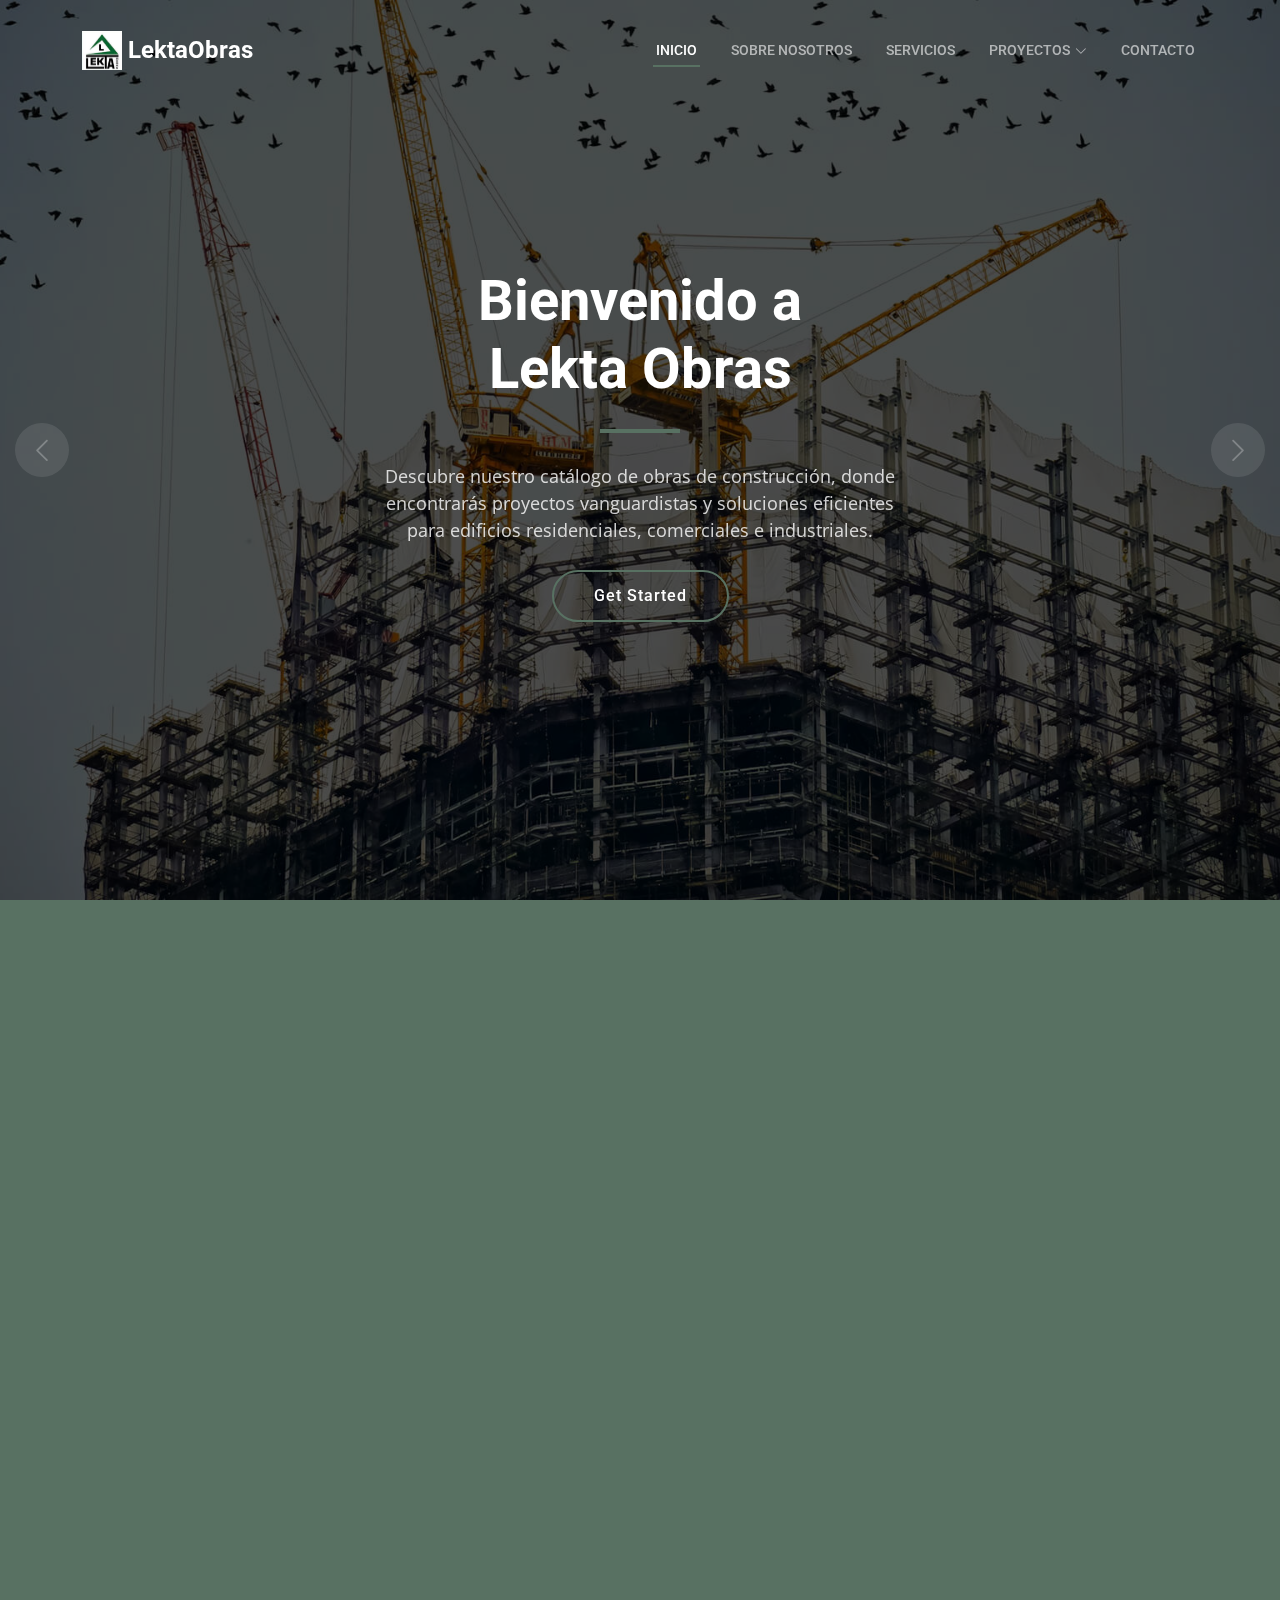
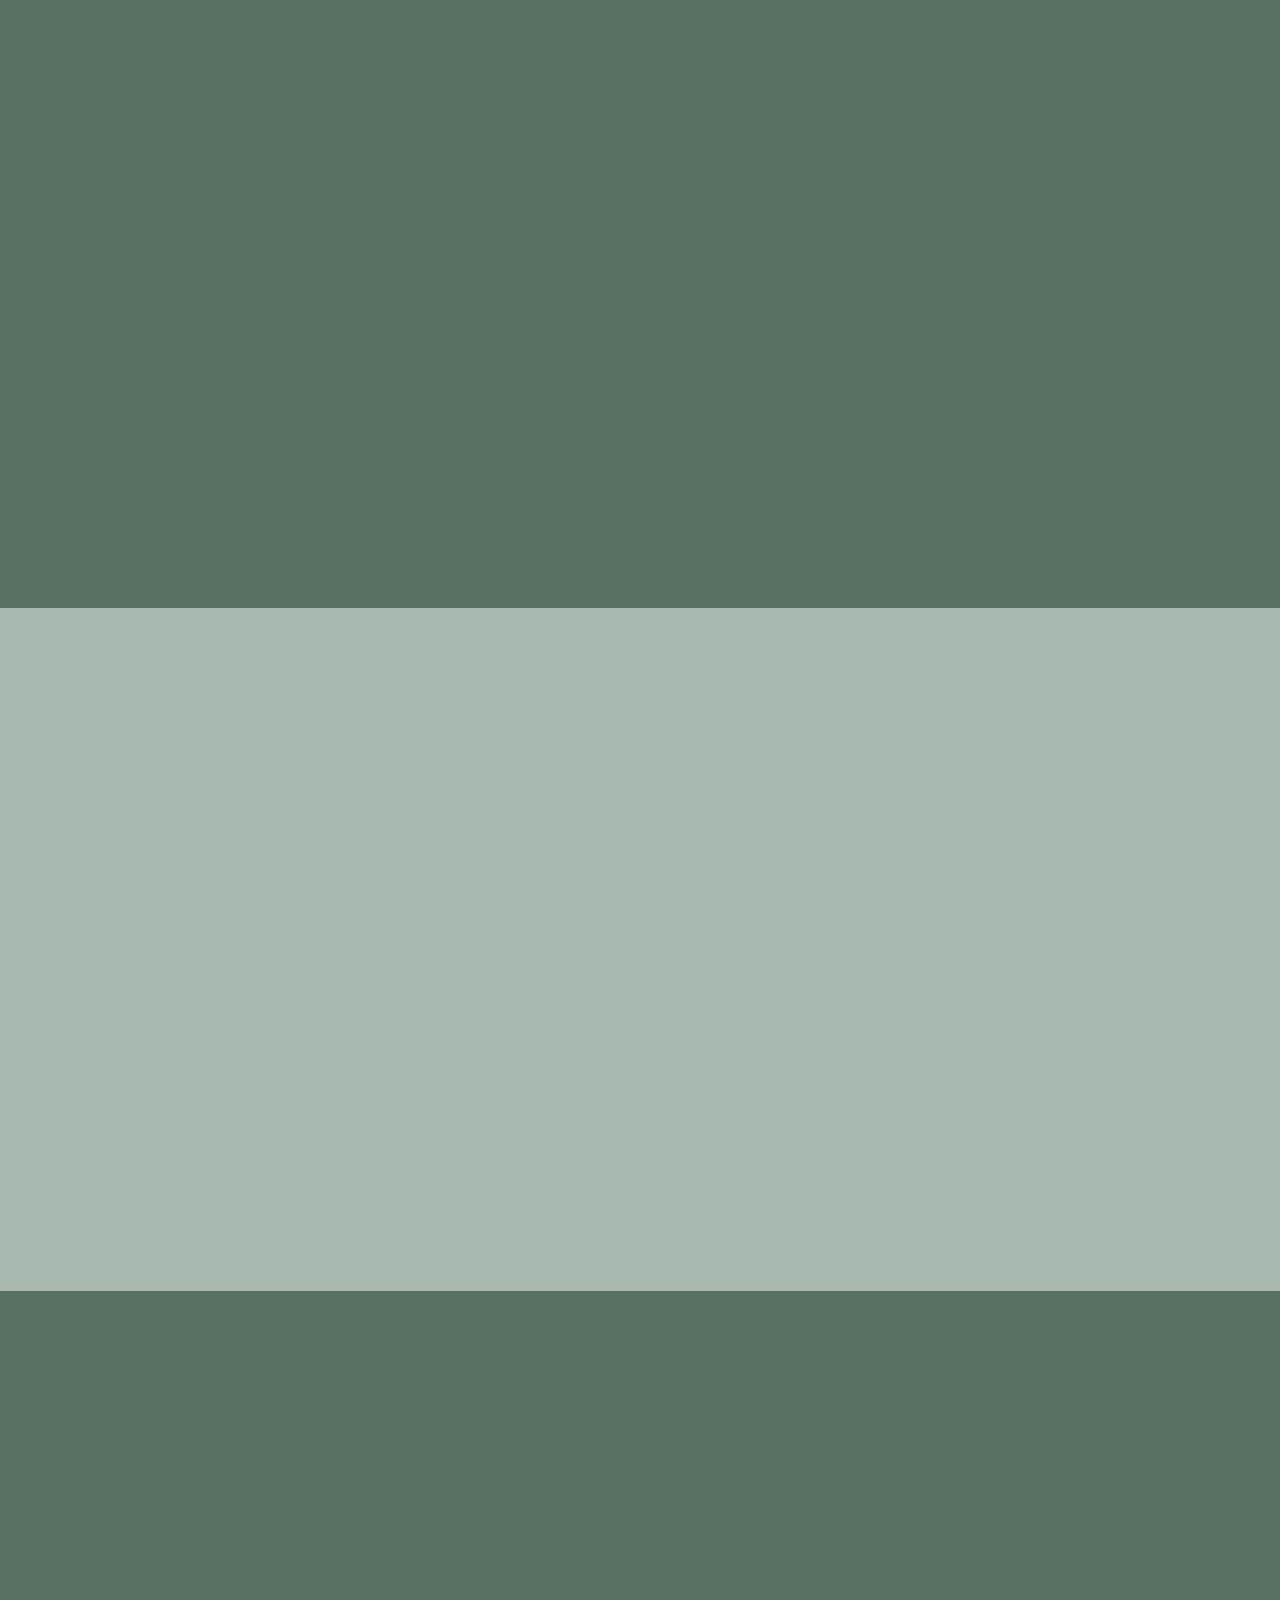
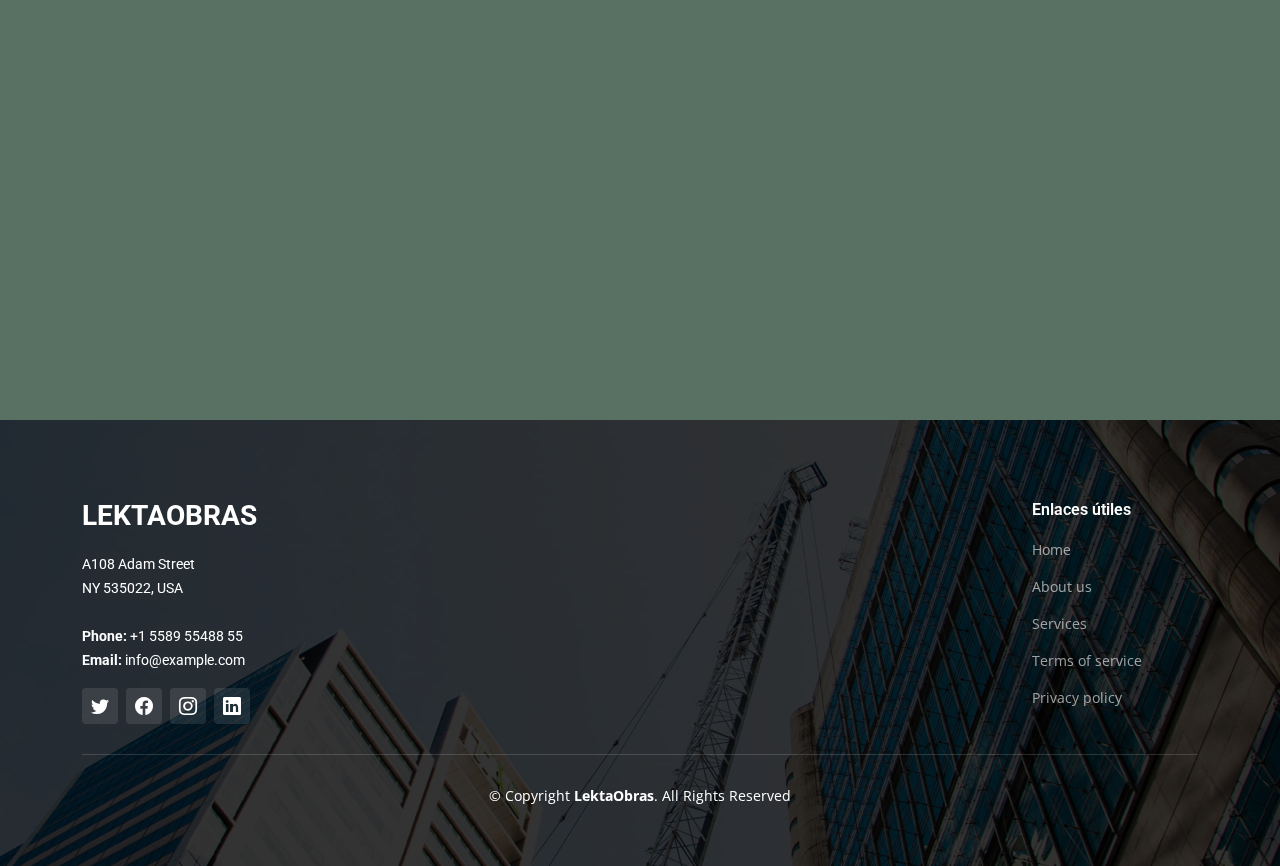
==== index.html @ 825c43cc "se modifico el footer" ====
<!DOCTYPE html>
<html lang="en">

<head>
  <meta charset="utf-8">
  <meta content="width=device-width, initial-scale=1.0" name="viewport">

  <title>LektaObras</title>
  <meta content="" name="description">
  <meta content="" name="keywords">

  <!-- Favicons -->
  <link href="assets/img/favicon.png" rel="icon">
  <link href="assets/img/apple-touch-icon.png" rel="apple-touch-icon">

  <!-- Google Fonts -->
  <link rel="preconnect" href="https://fonts.googleapis.com">
  <link rel="preconnect" href="https://fonts.gstatic.com" crossorigin>
  <link href="https://fonts.googleapis.com/css2?family=Open+Sans:ital,wght@0,300;0,400;0,500;0,600;0,700;1,300;1,400;1,600;1,700&family=Roboto:ital,wght@0,300;0,400;0,500;0,600;0,700;1,300;1,400;1,500;1,600;1,700&family=Work+Sans:ital,wght@0,300;0,400;0,500;0,600;0,700;1,300;1,400;1,500;1,600;1,700&display=swap" rel="stylesheet">

  <!-- Vendor CSS Files -->
  <link href="assets/vendor/bootstrap/css/bootstrap.min.css" rel="stylesheet">
  <link href="assets/vendor/bootstrap-icons/bootstrap-icons.css" rel="stylesheet">
  <link href="assets/vendor/fontawesome-free/css/all.min.css" rel="stylesheet">
  <link href="assets/vendor/aos/aos.css" rel="stylesheet">
  <link href="assets/vendor/glightbox/css/glightbox.min.css" rel="stylesheet">
  <link href="assets/vendor/swiper/swiper-bundle.min.css" rel="stylesheet">

  <!-- Template Main CSS File -->
  <link href="assets/css/main.css" rel="stylesheet">

</head>

<body>

  <!-- ======= Header ======= -->
  <header id="header" class="header d-flex align-items-center">
    <div class="container-fluid container-xl d-flex align-items-center justify-content-between">

      <a href="index.html" class="logo d-flex align-items-center">
        <!-- Uncomment the line below if you also wish to use an image logo -->
        <img src="assets/img/favicon.png" alt="logo"> 
        <h1>LektaObras</h1>
      </a>

      <i class="mobile-nav-toggle mobile-nav-show bi bi-list"></i>
      <i class="mobile-nav-toggle mobile-nav-hide d-none bi bi-x"></i>
      <nav id="navbar" class="navbar">
        <ul>
          <li><a href="index.html" class="active">Inicio</a></li>
          <li><a href="about.html">Sobre Nosotros</a></li>
          <li><a href="services.html">Servicios</a></li>
          
          <li class="dropdown"><a href="projects.html"><span>Proyectos</span> <i class="bi bi-chevron-down dropdown-indicator"></i></a>
            <ul>
              <li><a href="#">Dropdown 1</a></li>              
              <li><a href="#">Dropdown 2</a></li>
              <li><a href="#">Dropdown 3</a></li>
              <li><a href="#">Dropdown 4</a></li>
              <li><a href="#">Dropdown 5</a></li>
              <li><a href="#">Dropdown 6</a></li>
            </ul>
          </li>
          <li><a href="contact.html">Contacto</a></li>
        </ul>
      </nav><!-- .navbar -->

    </div>
  </header><!-- End Header -->

  <!-- ======= Hero Section ======= -->
  <section id="hero" class="hero">

    <div class="info d-flex align-items-center">
      <div class="container">
        <div class="row justify-content-center">
          <div class="col-lg-6 text-center">
            <h2 data-aos="fade-down">Bienvenido a <br><span>Lekta Obras</span></h2>
            <p data-aos="fade-up">Descubre nuestro catálogo de obras de construcción, donde encontrarás proyectos vanguardistas y soluciones eficientes para edificios residenciales, comerciales e industriales.</p>
            <a data-aos="fade-up" data-aos-delay="200" href="#constructions" class="btn-get-started">Get Started</a>
          </div>
        </div>
      </div>
    </div>

    <div id="hero-carousel" class="carousel slide" data-bs-ride="carousel" data-bs-interval="5000">

      <div class="carousel-item active" style="background-image: url(assets/img/hero-carousel/hero-carousel-1.jpg)"></div>
      <div class="carousel-item" style="background-image: url(assets/img/hero-carousel/hero-carousel-2.jpg)"></div>
      <div class="carousel-item" style="background-image: url(assets/img/hero-carousel/hero-carousel-3.jpg)"></div>
      <div class="carousel-item" style="background-image: url(assets/img/hero-carousel/hero-carousel-4.jpg)"></div>
      <div class="carousel-item" style="background-image: url(assets/img/hero-carousel/hero-carousel-5.jpg)"></div>

      <a class="carousel-control-prev" href="#hero-carousel" role="button" data-bs-slide="prev">
        <span class="carousel-control-prev-icon bi bi-chevron-left" aria-hidden="true"></span>
      </a>

      <a class="carousel-control-next" href="#hero-carousel" role="button" data-bs-slide="next">
        <span class="carousel-control-next-icon bi bi-chevron-right" aria-hidden="true"></span>
      </a>

    </div>

  </section><!-- End Hero Section -->

  <main id="main">

    <!-- ======= Constructions Section ======= -->
    <section id="constructions" class="constructions">
      <div class="container" data-aos="fade-up">

        <div class="section-header">
          <h2 class="align-content-center d-flex justify-content-center">Catálogo de Obras</h2>
          <p>Explora nuestra selección de obras de construcción innovadoras y de alta calidad.</p>
        </div>

        <div class="row gy-4">

          <div class="col-lg-6" data-aos="fade-up" data-aos-delay="100">
            <div class="card-item">
              <div class="row">
                <div class="col-xl-5">
                  <div class="card-bg" style="background-image: url(assets/img/constructions-1.png);"></div>
                </div>
                <div class="col-xl-7 d-flex align-items-center">
                  <div class="card-body">
                    <h4 class="card-title">Whirlpool</h4>
                    <p>Tareas ejecutadas:
                      Movimiento de Suelo, desmalezamiento, subrasante a la cal, plateas de H°A°, excavacion y llenado de pilotes, cabezales y vigas riostras, docks de carga, tabiques de H°A°, muro perimetral, balanza de camiones, sala electricas, oficinas de steel frame.</p>
                  </div>
                </div>
              </div>
            </div>
          </div><!-- End Card Item -->

          <div class="col-lg-6" data-aos="fade-up" data-aos-delay="200">
            <div class="card-item">
              <div class="row">
                <div class="col-xl-5">
                  <div class="card-bg" style="background-image: url(assets/img/constructions-2.png);"></div>
                </div>
                <div class="col-xl-7 d-flex align-items-center">
                  <div class="card-body">
                    <h4 class="card-title">General Motors</h4>
                    <p>Tareas ejecutadas:
                      Excavacion y llenado de pilotes, cabezales y vigas riostras, docks de carga, tabiques de H°A°, pavimentos y veredas; reservorio de H° A°, camaras pluviales y mamposterias.</p>
                  </div>
                </div>
              </div>
            </div>
          </div><!-- End Card Item -->

          <div class="col-lg-6" data-aos="fade-up" data-aos-delay="300">
            <div class="card-item">
              <div class="row">
                <div class="col-xl-5">
                  <div class="card-bg" style="background-image: url(assets/img/constructions-3.png);"></div>
                </div>
                <div class="col-xl-7 d-flex align-items-center">
                  <div class="card-body">
                    <h4 class="card-title">Liliana Elect</h4>
                    <p>Dicta porro nobis. Velit cum in. Nesciunt dignissimos enim molestiae facilis numquam quae quaerat ipsam omnis. Neque debitis ipsum at architecto officia laboriosam odit. Ut sunt temporibus nulla culpa.</p>
                  </div>
                </div>
              </div>
            </div>
          </div>
          <!-- End Card Item -->

          <div class="col-lg-6" data-aos="fade-up" data-aos-delay="400">
            <div class="card-item">
              <div class="row">
                <div class="col-xl-5">
                  <div class="card-bg" style="background-image: url(assets/img/constructions-4.png);"></div>
                </div>
                <div class="col-xl-7 d-flex align-items-center">
                  <div class="card-body">
                    <h4 class="card-title">PLA SA</h4>
                    <p>Aut est quidem doloremque voluptatem magnam quis excepturi vero quia. Eum eos doloremque architecto illo at beatae dolore. Fugiat suscipit et sint ratione dolores. Aut aliquid ea dolores libero nobis.</p>
                  </div>
                </div>
              </div>
            </div>
          </div><!-- End Card Item -->

          <!-- End Card Item -->

          <div class="col-lg-6" data-aos="fade-up" data-aos-delay="400">
            <div class="card-item">
              <div class="row">
                <div class="col-xl-5">
                  <div class="card-bg" style="background-image: url(assets/img/constructions-5.png);"></div>
                </div>
                <div class="col-xl-7 d-flex align-items-center">
                  <div class="card-body">
                    <h4 class="card-title">Sidersa</h4>
                    <p>Aut est quidem doloremque voluptatem magnam quis excepturi vero quia. Eum eos doloremque architecto illo at beatae dolore. Fugiat suscipit et sint ratione dolores. Aut aliquid ea dolores libero nobis.</p>
                  </div>
                </div>
              </div>
            </div>
          </div><!-- End Card Item -->

          <!-- End Card Item -->

          <div class="col-lg-6" data-aos="fade-up" data-aos-delay="400">
            <div class="card-item">
              <div class="row">
                <div class="col-xl-5">
                  <div class="card-bg" style="background-image: url(assets/img/constructions-6.png);"></div>
                </div>
                <div class="col-xl-7 d-flex align-items-center">
                  <div class="card-body">
                    <h4 class="card-title">Ternium</h4>
                    <p>Aut est quidem doloremque voluptatem magnam quis excepturi vero quia. Eum eos doloremque architecto illo at beatae dolore. Fugiat suscipit et sint ratione dolores. Aut aliquid ea dolores libero nobis.</p>
                  </div>
                </div>
              </div>
            </div>
          </div><!-- End Card Item -->

        </div>

      </div>
    </section><!-- End Constructions Section -->

    <!-- ======= Services Section ======= -->
    <section id="services" class="services section-bg">
      <div class="container" data-aos="fade-up">

        <div class="section-header">
          <h2>Servicios</h2>
          <p>Comprometidos a brindar multiples soluciones en forma eficaz,rapida y creativa.</p>
        </div>

        <div class="row gy-4">

          <div class="col-lg-4 col-md-6 servicios" data-aos="fade-up" data-aos-delay="100">
            <div class="service-item  position-relative">
              <div class="icon">
                <i class="fa-solid fa-mountain-city"></i>
              </div>
              <h3>Nesciunt Mete</h3>
              <p>Provident nihil minus qui consequatur non omnis maiores. Eos accusantium minus dolores iure perferendis tempore et consequatur.</p>
              <a href="service-details.html" class="readmore stretched-link">Learn more <i class="bi bi-arrow-right"></i></a>
            </div>
          </div><!-- End Service Item -->

          <div class="col-lg-4 col-md-6 servicios" data-aos="fade-up" data-aos-delay="200">
            <div class="service-item position-relative">
              <div class="icon">
                <i class="fa-solid fa-arrow-up-from-ground-water"></i>
              </div>
              <h3>Eosle Commodi</h3>
              <p>Ut autem aut autem non a. Sint sint sit facilis nam iusto sint. Libero corrupti neque eum hic non ut nesciunt dolorem.</p>
              <a href="service-details.html" class="readmore stretched-link">Learn more <i class="bi bi-arrow-right"></i></a>
            </div>
          </div><!-- End Service Item -->

          <div class="col-lg-4 col-md-6 servicios" data-aos="fade-up" data-aos-delay="300">
            <div class="service-item position-relative">
              <div class="icon">
                <i class="fa-solid fa-compass-drafting"></i>
              </div>
              <h3>Ledo Markt</h3>
              <p>Ut excepturi voluptatem nisi sed. Quidem fuga consequatur. Minus ea aut. Vel qui id voluptas adipisci eos earum corrupti.</p>
              <a href="service-details.html" class="readmore stretched-link">Learn more <i class="bi bi-arrow-right"></i></a>
            </div>
          </div><!-- End Service Item -->



        </div>

      </div>
    </section><!-- End Services Section -->

    
    <!-- ======= Get Started Section ======= -->
    <section id="get-started" class="get-started section-bg">
      <div class="container">

        <div class="row justify-content-between gy-4">

          <div class="col-lg-6 d-flex align-items-center" data-aos="fade-up">
            <div class="content">
              <h3>Minus hic non reiciendis ea possimus at quia.</h3>
              <p>Rem id rerum. Debitis deserunt quidem delectus expedita ducimus dolor. Aut iusto ipsa. Eos ipsum nobis ipsa soluta itaque perspiciatis fuga ipsum perspiciatis. Eum amet fugiat totam nisi possimus ut delectus dicta.
              <p>Aliquam velit deserunt autem. Inventore et saepe. Tenetur suscipit eligendi labore culpa eos. Deserunt porro magni qui necessitatibus dolorem at animi cupiditate.</p>
            </div>
          </div>

          <div class="col-lg-5" data-aos="fade">
            <form action="forms/quote.php" method="post" class="php-email-form">
              <h3>Get a quote</h3>
              <p>Vel nobis odio laboriosam et hic voluptatem. Inventore vitae totam. Rerum repellendus enim linead sero park flows.</p>
              <div class="row gy-3">

                <div class="col-md-12">
                  <input type="text" name="name" class="form-control" placeholder="Name" required>
                </div>

                <div class="col-md-12 ">
                  <input type="email" class="form-control" name="email" placeholder="Email" required>
                </div>

                <div class="col-md-12">
                  <input type="text" class="form-control" name="phone" placeholder="Phone" required>
                </div>

                <div class="col-md-12">
                  <textarea class="form-control" name="message" rows="6" placeholder="Message" required></textarea>
                </div>

                <div class="col-md-12 text-center">
                  <div class="loading">Loading</div>
                  <div class="error-message"></div>
                  <div class="sent-message">Your quote request has been sent successfully. Thank you!</div>

                  <button type="submit">Get a quote</button>
                </div>

              </div>
            </form>
          </div><!-- End Quote Form -->

        </div>

      </div>
    </section>
    <!-- End Get Started Section -->

  </main><!-- End #main -->

  <!-- ======= Footer ======= -->
  <footer id="footer" class="footer">

    <div class="footer-content position-relative">
      <div class="container">
        <div class="row d-flex justify-content-between">

          <div class="col-lg-4 col-md-6">
            <div class="footer-info">
              <h3>LektaObras</h3>
              <p>
                A108 Adam Street <br>
                NY 535022, USA<br><br>
                <strong>Phone:</strong> +1 5589 55488 55<br>
                <strong>Email:</strong> info@example.com<br>
              </p>
              <div class="social-links d-flex mt-3">
                <a href="#" class="d-flex align-items-center justify-content-center"><i class="bi bi-twitter"></i></a>
                <a href="#" class="d-flex align-items-center justify-content-center"><i class="bi bi-facebook"></i></a>
                <a href="#" class="d-flex align-items-center justify-content-center"><i class="bi bi-instagram"></i></a>
                <a href="#" class="d-flex align-items-center justify-content-center"><i class="bi bi-linkedin"></i></a>
              </div>
            </div>
          </div><!-- End footer info column-->

          <div class="col-lg-2 col-md-3 footer-links flex-column">
            <h4>Enlaces útiles</h4>
            <ul >
              <li><a href="#">Home</a></li>
              <li><a href="#">About us</a></li>
              <li><a href="#">Services</a></li>
              <li><a href="#">Terms of service</a></li>
              <li><a href="#">Privacy policy</a></li>
            </ul>
          </div><!-- End footer links column-->

        </div>
      </div>
    </div>

    <div class="footer-legal text-center position-relative">
      <div class="container">
        <div class="copyright">
          &copy; Copyright <strong><span>LektaObras</span></strong>. All Rights Reserved
        </div>
      </div>
    </div>

  </footer>
  <!-- End Footer -->

  <a href="#" class="scroll-top d-flex align-items-center justify-content-center"><i class="bi bi-arrow-up-short"></i></a>

  <div id="preloader"></div>

  <!-- Vendor JS Files -->
  <script src="assets/vendor/bootstrap/js/bootstrap.bundle.min.js"></script>
  <script src="assets/vendor/aos/aos.js"></script>
  <script src="assets/vendor/glightbox/js/glightbox.min.js"></script>
  <script src="assets/vendor/isotope-layout/isotope.pkgd.min.js"></script>
  <script src="assets/vendor/swiper/swiper-bundle.min.js"></script>
  <script src="assets/vendor/purecounter/purecounter_vanilla.js"></script>
  <script src="assets/vendor/php-email-form/validate.js"></script>

  <!-- Template Main JS File -->
  <script src="assets/js/main.js"></script>

</body>

</html>
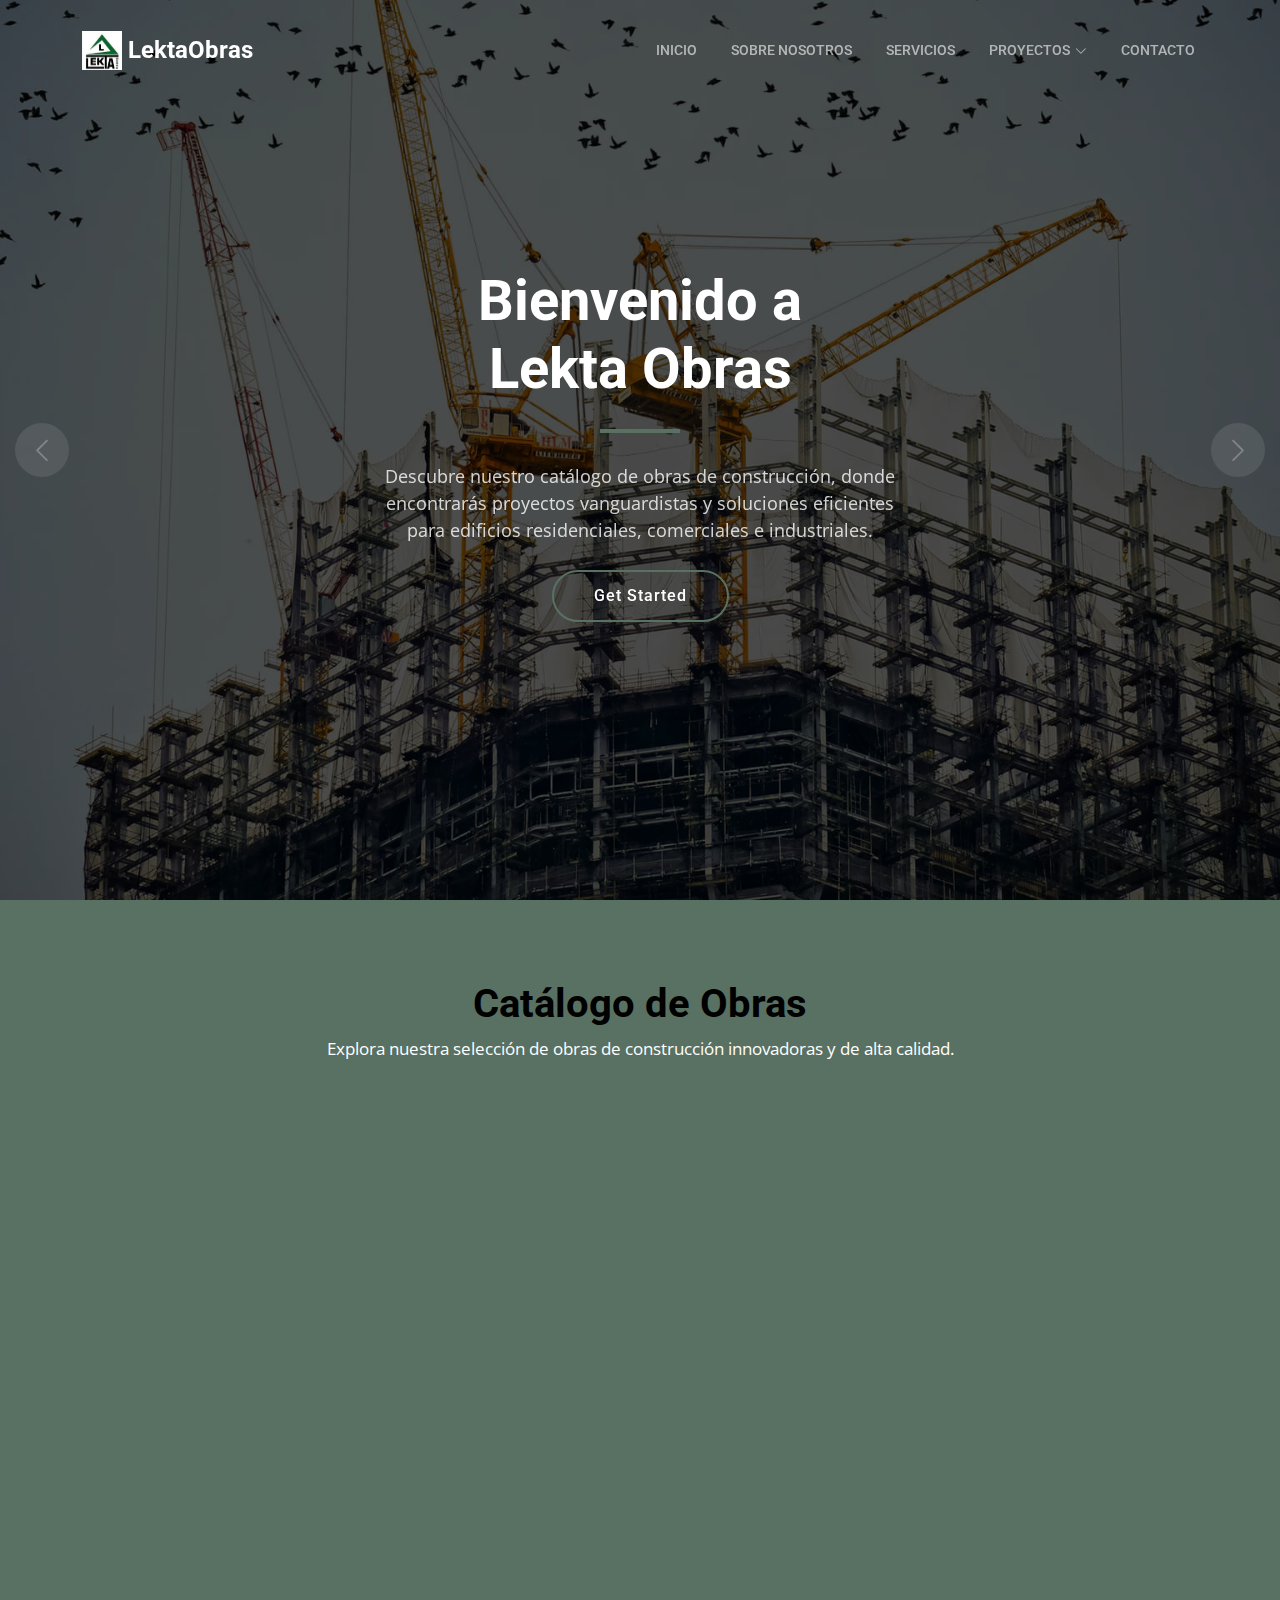
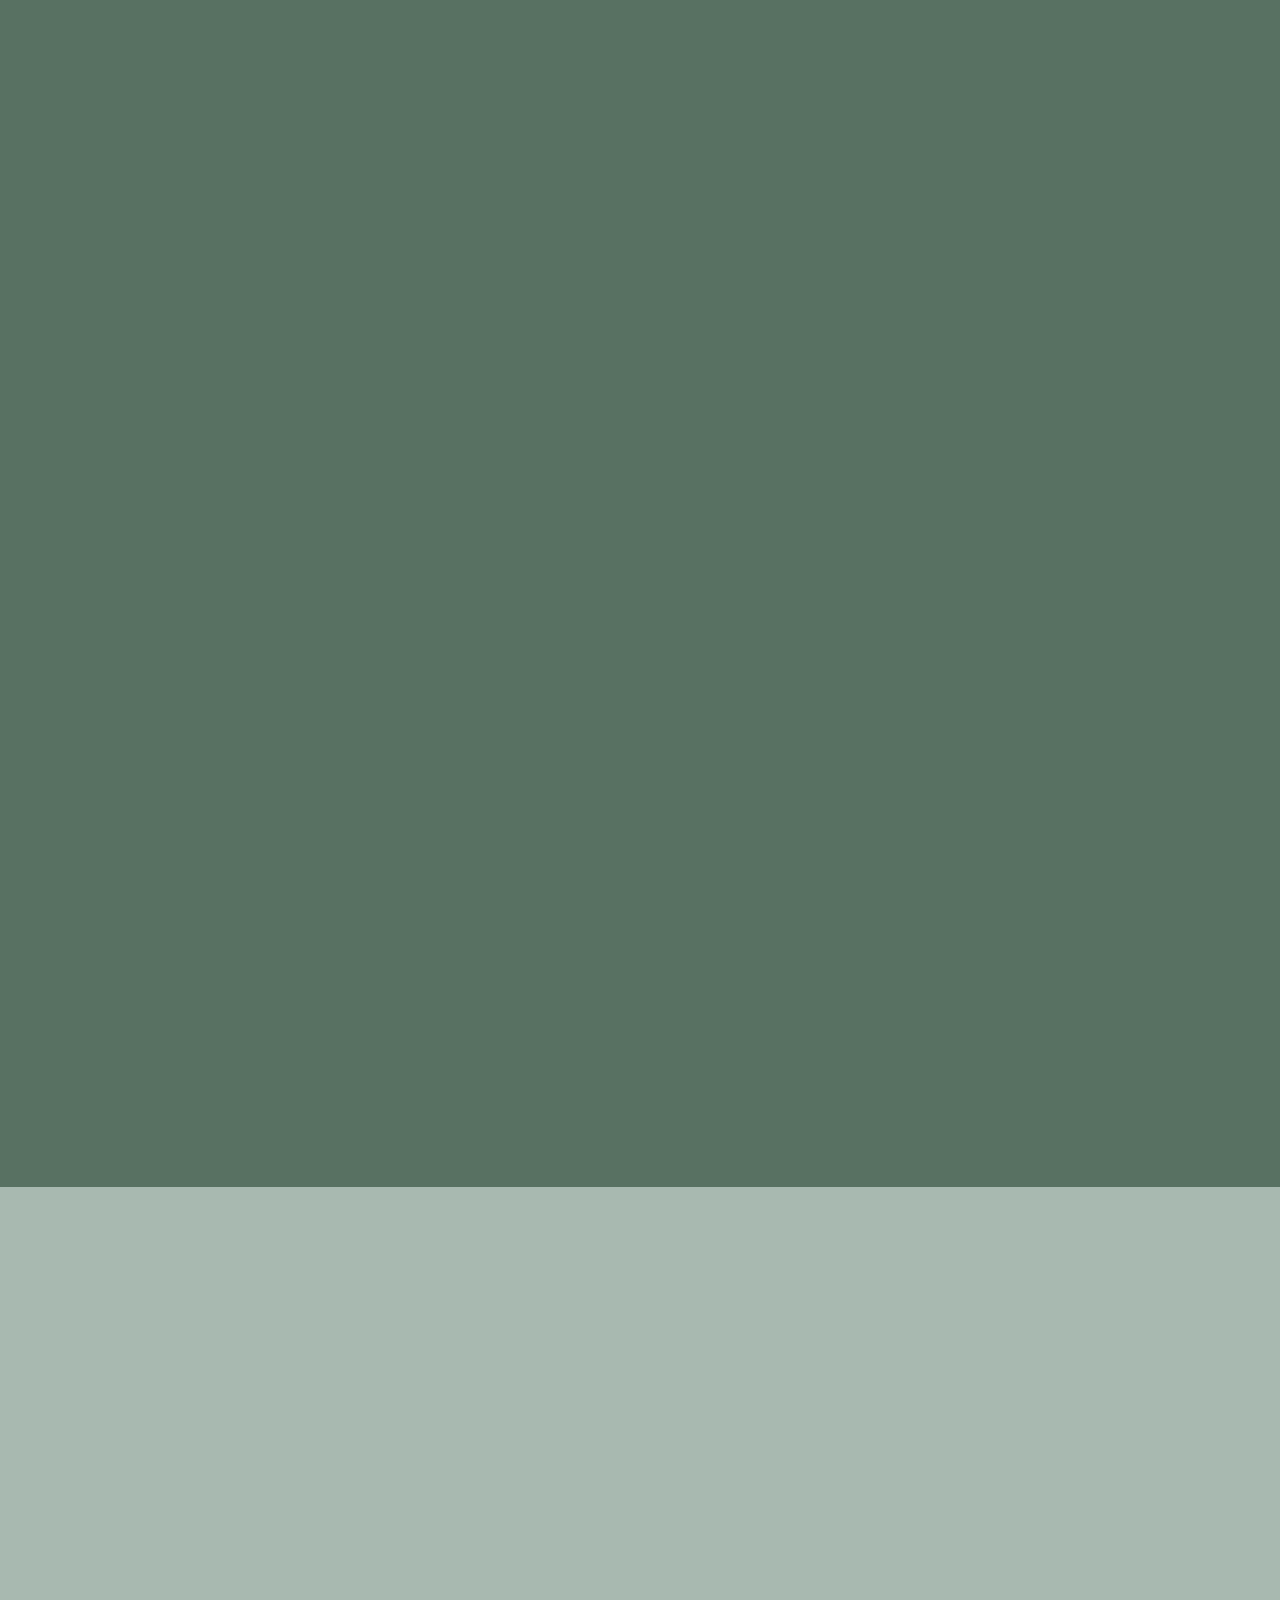
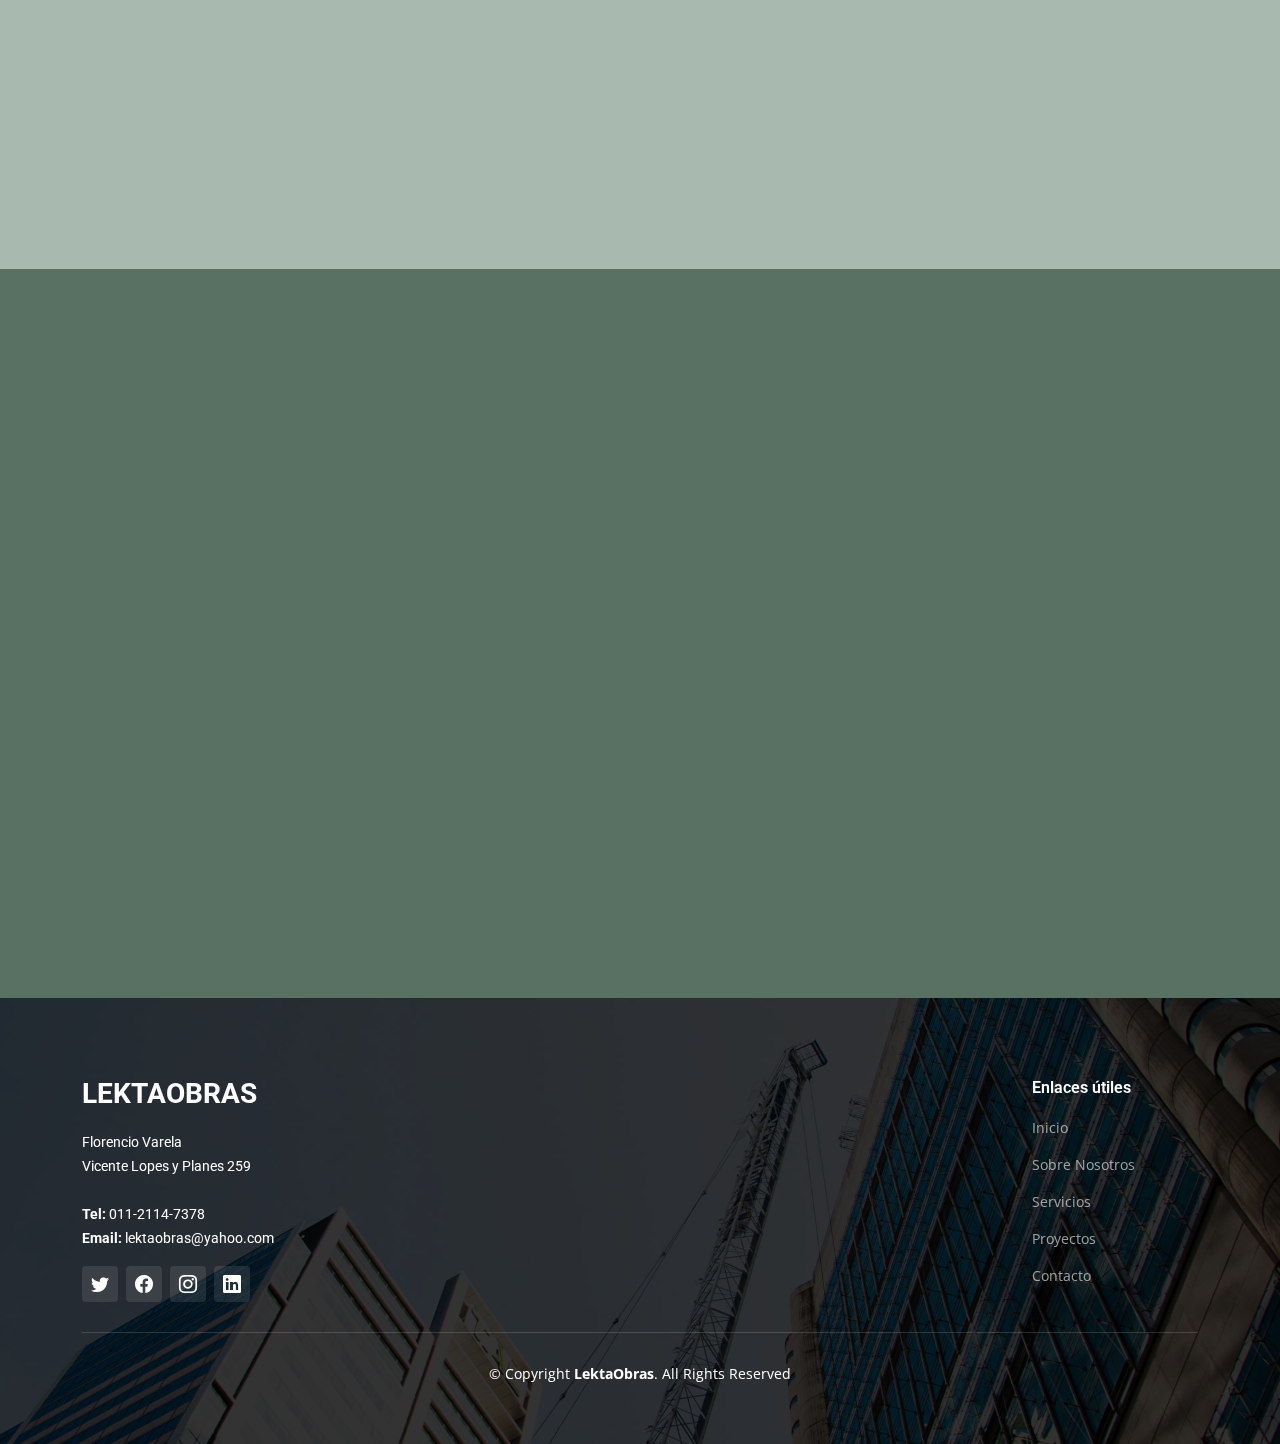
==== commit 0e46ff1a: "se agrego el header y footer al main. Se agrego las cards para el catalogo de obras" ====
--- a/index.html
+++ b/index.html
@@ -35,37 +35,7 @@
 
   <!-- ======= Header ======= -->
   <header id="header" class="header d-flex align-items-center">
-    <div class="container-fluid container-xl d-flex align-items-center justify-content-between">
-
-      <a href="index.html" class="logo d-flex align-items-center">
-        <!-- Uncomment the line below if you also wish to use an image logo -->
-        <img src="assets/img/favicon.png" alt="logo"> 
-        <h1>LektaObras</h1>
-      </a>
-
-      <i class="mobile-nav-toggle mobile-nav-show bi bi-list"></i>
-      <i class="mobile-nav-toggle mobile-nav-hide d-none bi bi-x"></i>
-      <nav id="navbar" class="navbar">
-        <ul>
-          <li><a href="index.html" class="active">Inicio</a></li>
-          <li><a href="about.html">Sobre Nosotros</a></li>
-          <li><a href="services.html">Servicios</a></li>
-          
-          <li class="dropdown"><a href="projects.html"><span>Proyectos</span> <i class="bi bi-chevron-down dropdown-indicator"></i></a>
-            <ul>
-              <li><a href="#">Dropdown 1</a></li>              
-              <li><a href="#">Dropdown 2</a></li>
-              <li><a href="#">Dropdown 3</a></li>
-              <li><a href="#">Dropdown 4</a></li>
-              <li><a href="#">Dropdown 5</a></li>
-              <li><a href="#">Dropdown 6</a></li>
-            </ul>
-          </li>
-          <li><a href="contact.html">Contacto</a></li>
-        </ul>
-      </nav><!-- .navbar -->
-
-    </div>
+    
   </header><!-- End Header -->
 
   <!-- ======= Hero Section ======= -->
@@ -107,6 +77,73 @@
 
     <!-- ======= Constructions Section ======= -->
     <section id="constructions" class="constructions">
+      <div class="section-header">
+        <h2 class="align-content-center d-flex justify-content-center">Catálogo de Obras</h2>
+        <p>Explora nuestra selección de obras de construcción innovadoras y de alta calidad.</p>
+      </div>
+
+      <section id="projects" class="projects">
+        <div class="container" data-aos="fade-up">
+          <div class="portfolio-isotope" data-portfolio-filter="*" data-portfolio-layout="masonry"
+            data-portfolio-sort="original-order">
+            <div class="row gy-4 portfolio-container" data-aos="fade-up" data-aos-delay="200">
+  
+              <div class="col-lg-4 col-md-6 portfolio-item filter-remodeling">
+                <div class="portfolio-content h-100">
+                  <img src="assets/img/projects/Whirpool.jpg" class="img-fluid" alt="">
+                  <div class="portfolio-info">
+                    <h4>Whirpool</h4>
+                    <p>Tareas ejecutadas:
+                      Movimiento de Suelo, desmalezamiento, subrasante a la cal, plateas de H°A°, excavacion y llenado de pilotes, cabezales y vigas riostras, docks de carga, tabiques de H°A°.</p>
+                    <a href="assets/img/projects/Whirpool.jpg" title="Whirpool"
+                      data-gallery="portfolio-gallery-Whirpool" class="glightbox preview-link"><i
+                        class="bi bi-plus-circle"></i></a>
+                        <a href="assets/img/projects/Whirpool.jpg" title="Whirpool 2"
+                      data-gallery="portfolio-gallery-Whirpool" class="glightbox preview-link"></a>
+                    <a href="project-details.html" title="More Details" class="details-link"><i
+                        class="bi bi-link-45deg"></i></a>
+                  </div>
+                </div>
+              </div><!-- End Projects Item -->
+  
+              <div class="col-lg-4 col-md-6 portfolio-item filter-construction">
+                <div class="portfolio-content h-100">
+                  <img src="assets/img/projects/construction-1.jpg" class="img-fluid" alt="">
+                  <div class="portfolio-info">
+                    <h4>Construction 1</h4>
+                    <p>Lorem ipsum, dolor sit amet consectetur</p>
+                    <a href="assets/img/projects/construction-1.jpg" title="Construction 1"
+                      data-gallery="portfolio-gallery-construction" class="glightbox preview-link"><i
+                        class="bi bi-zoom-in"></i></a>
+                    <a href="project-details.html" title="More Details" class="details-link"><i
+                        class="bi bi-link-45deg"></i></a>
+                  </div>
+                </div>
+              </div><!-- End Projects Item -->
+  
+              <div class="col-lg-4 col-md-6 portfolio-item filter-repairs">
+                <div class="portfolio-content h-100">
+                  <img src="assets/img/projects/repairs-1.jpg" class="img-fluid" alt="">
+                  <div class="portfolio-info">
+                    <h4>Repairs 1</h4>
+                    <p>Lorem ipsum, dolor sit amet consectetur</p>
+                    <a href="assets/img/projects/repairs-1.jpg" title="Repairs 1" data-gallery="portfolio-gallery-repairs"
+                      class="glightbox preview-link"><i class="bi bi-zoom-in"></i></a>
+                    <a href="project-details.html" title="More Details" class="details-link"><i
+                        class="bi bi-link-45deg"></i></a>
+                  </div>
+                </div>
+              </div><!-- End Projects Item -->
+  
+  
+            </div><!-- End Projects Container -->
+  
+          </div>
+  
+        </div>
+      </section><!-- End Our Projects Section -->
+
+
       <div class="container" data-aos="fade-up">
 
         <div class="section-header">
@@ -115,7 +152,7 @@
         </div>
 
         <div class="row gy-4">
-
+          
           <div class="col-lg-6" data-aos="fade-up" data-aos-delay="100">
             <div class="card-item">
               <div class="row">
@@ -334,52 +371,6 @@
 
   <!-- ======= Footer ======= -->
   <footer id="footer" class="footer">
-
-    <div class="footer-content position-relative">
-      <div class="container">
-        <div class="row d-flex justify-content-between">
-
-          <div class="col-lg-4 col-md-6">
-            <div class="footer-info">
-              <h3>LektaObras</h3>
-              <p>
-                A108 Adam Street <br>
-                NY 535022, USA<br><br>
-                <strong>Phone:</strong> +1 5589 55488 55<br>
-                <strong>Email:</strong> info@example.com<br>
-              </p>
-              <div class="social-links d-flex mt-3">
-                <a href="#" class="d-flex align-items-center justify-content-center"><i class="bi bi-twitter"></i></a>
-                <a href="#" class="d-flex align-items-center justify-content-center"><i class="bi bi-facebook"></i></a>
-                <a href="#" class="d-flex align-items-center justify-content-center"><i class="bi bi-instagram"></i></a>
-                <a href="#" class="d-flex align-items-center justify-content-center"><i class="bi bi-linkedin"></i></a>
-              </div>
-            </div>
-          </div><!-- End footer info column-->
-
-          <div class="col-lg-2 col-md-3 footer-links flex-column">
-            <h4>Enlaces útiles</h4>
-            <ul >
-              <li><a href="#">Home</a></li>
-              <li><a href="#">About us</a></li>
-              <li><a href="#">Services</a></li>
-              <li><a href="#">Terms of service</a></li>
-              <li><a href="#">Privacy policy</a></li>
-            </ul>
-          </div><!-- End footer links column-->
-
-        </div>
-      </div>
-    </div>
-
-    <div class="footer-legal text-center position-relative">
-      <div class="container">
-        <div class="copyright">
-          &copy; Copyright <strong><span>LektaObras</span></strong>. All Rights Reserved
-        </div>
-      </div>
-    </div>
-
   </footer>
   <!-- End Footer -->
 
--- a/assets/css/main.css
+++ b/assets/css/main.css
@@ -934,7 +934,7 @@
 }
 
 .projects .portfolio-content .portfolio-info h4 {
-  font-size: 14px;
+  font-size: 20px;
   padding: 5px 10px;
   font-weight: 400;
   color: #fff;
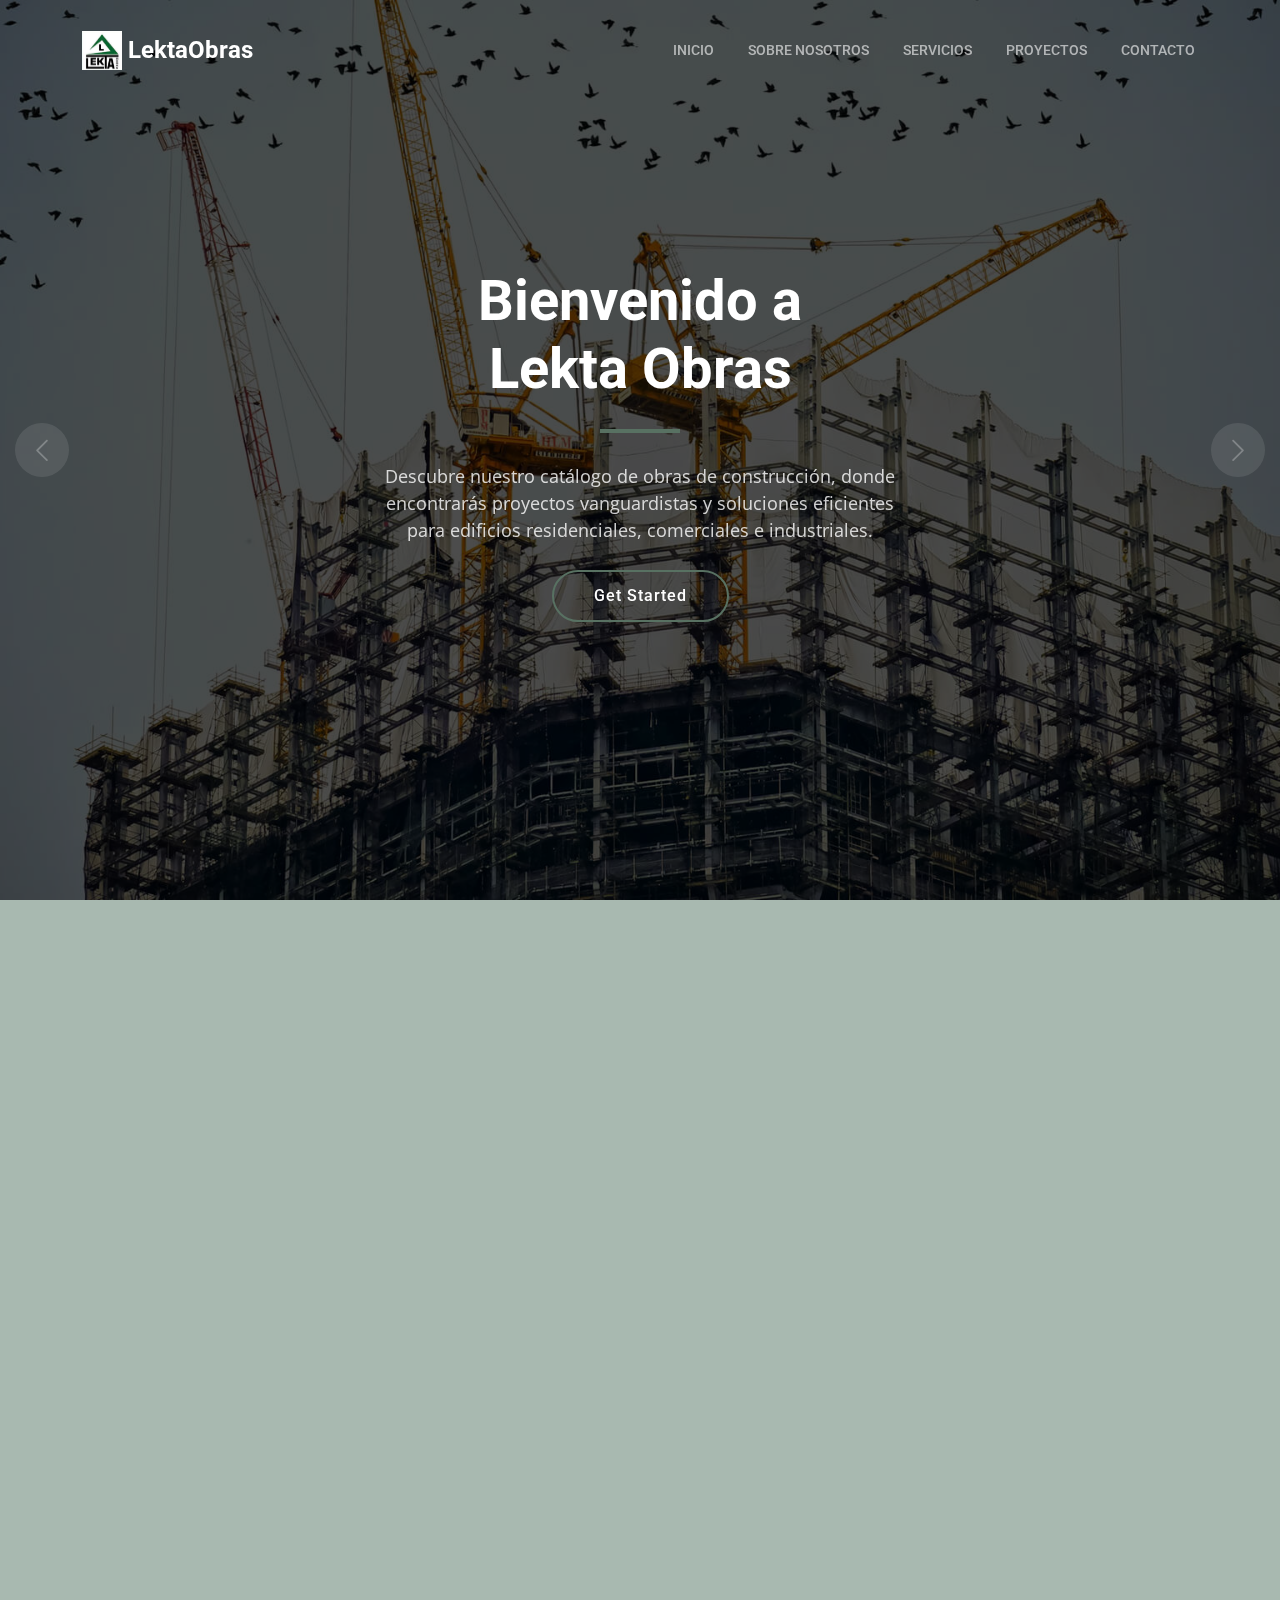
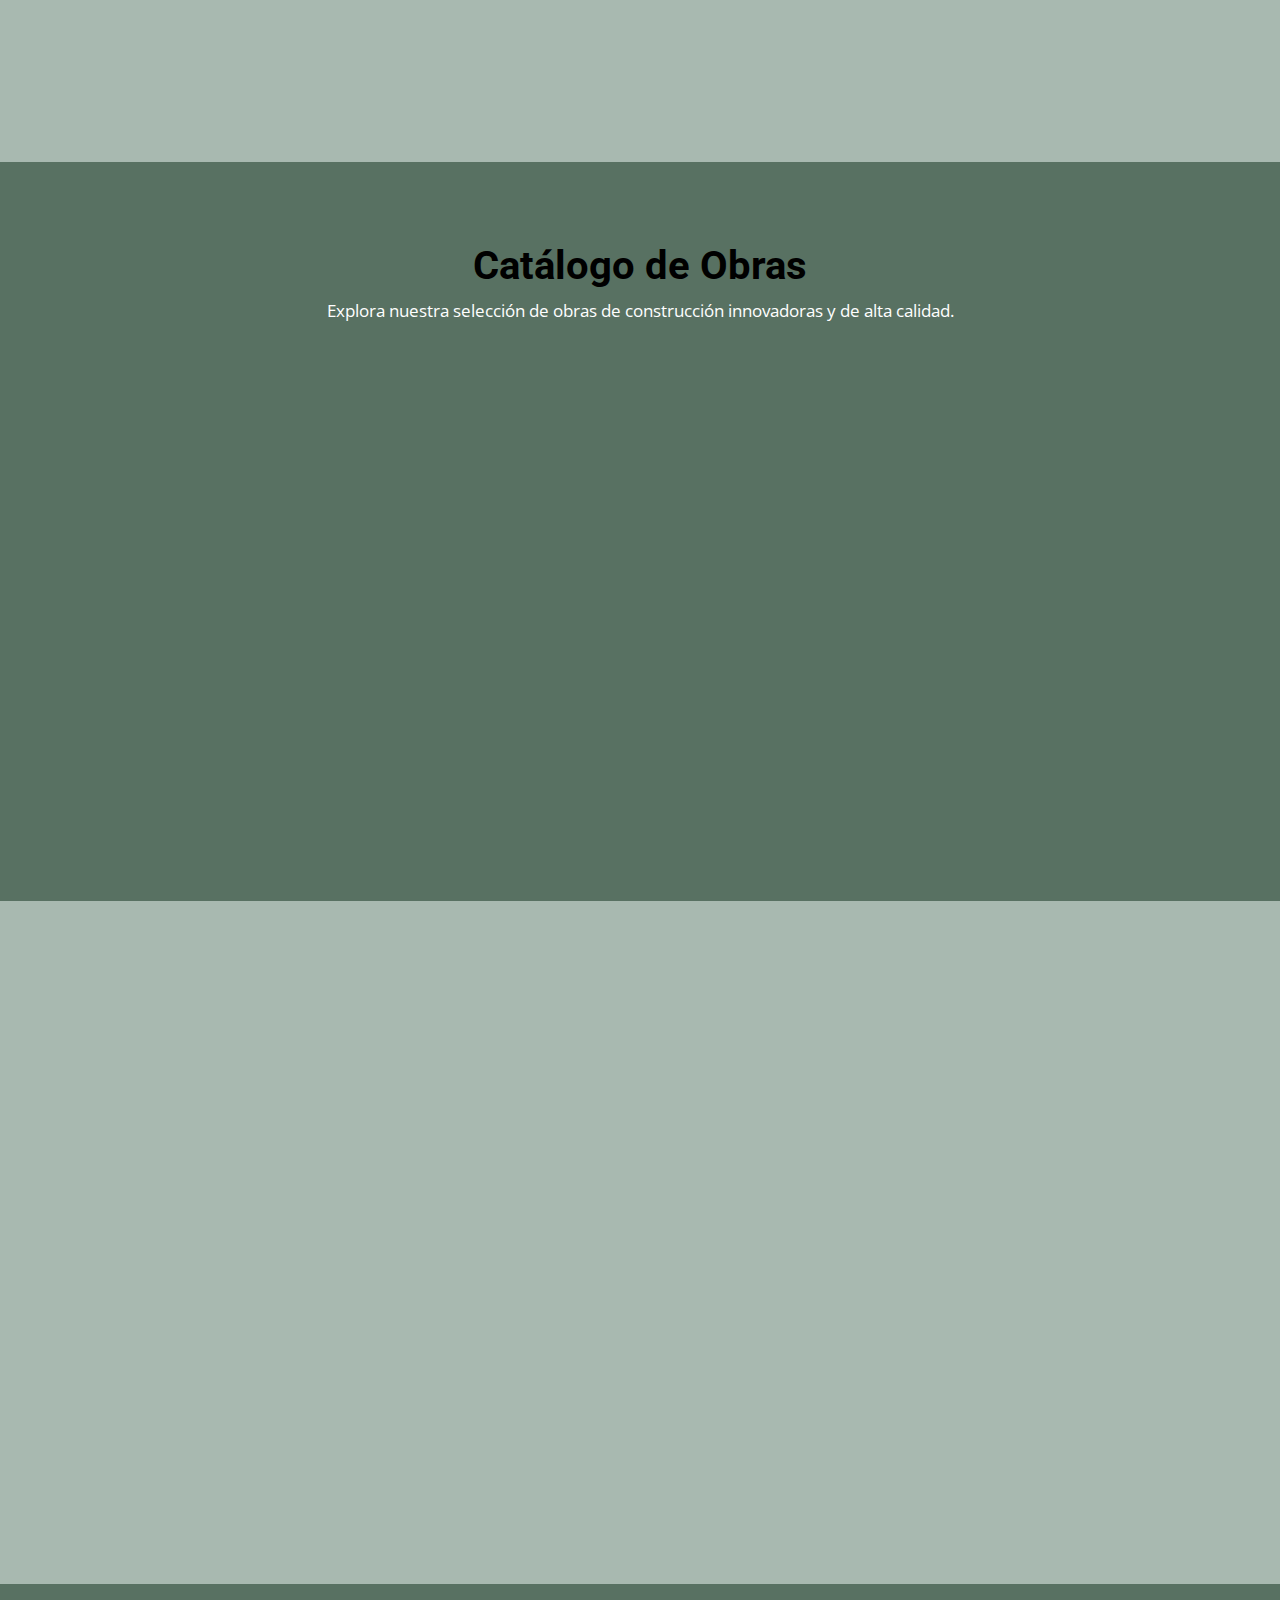
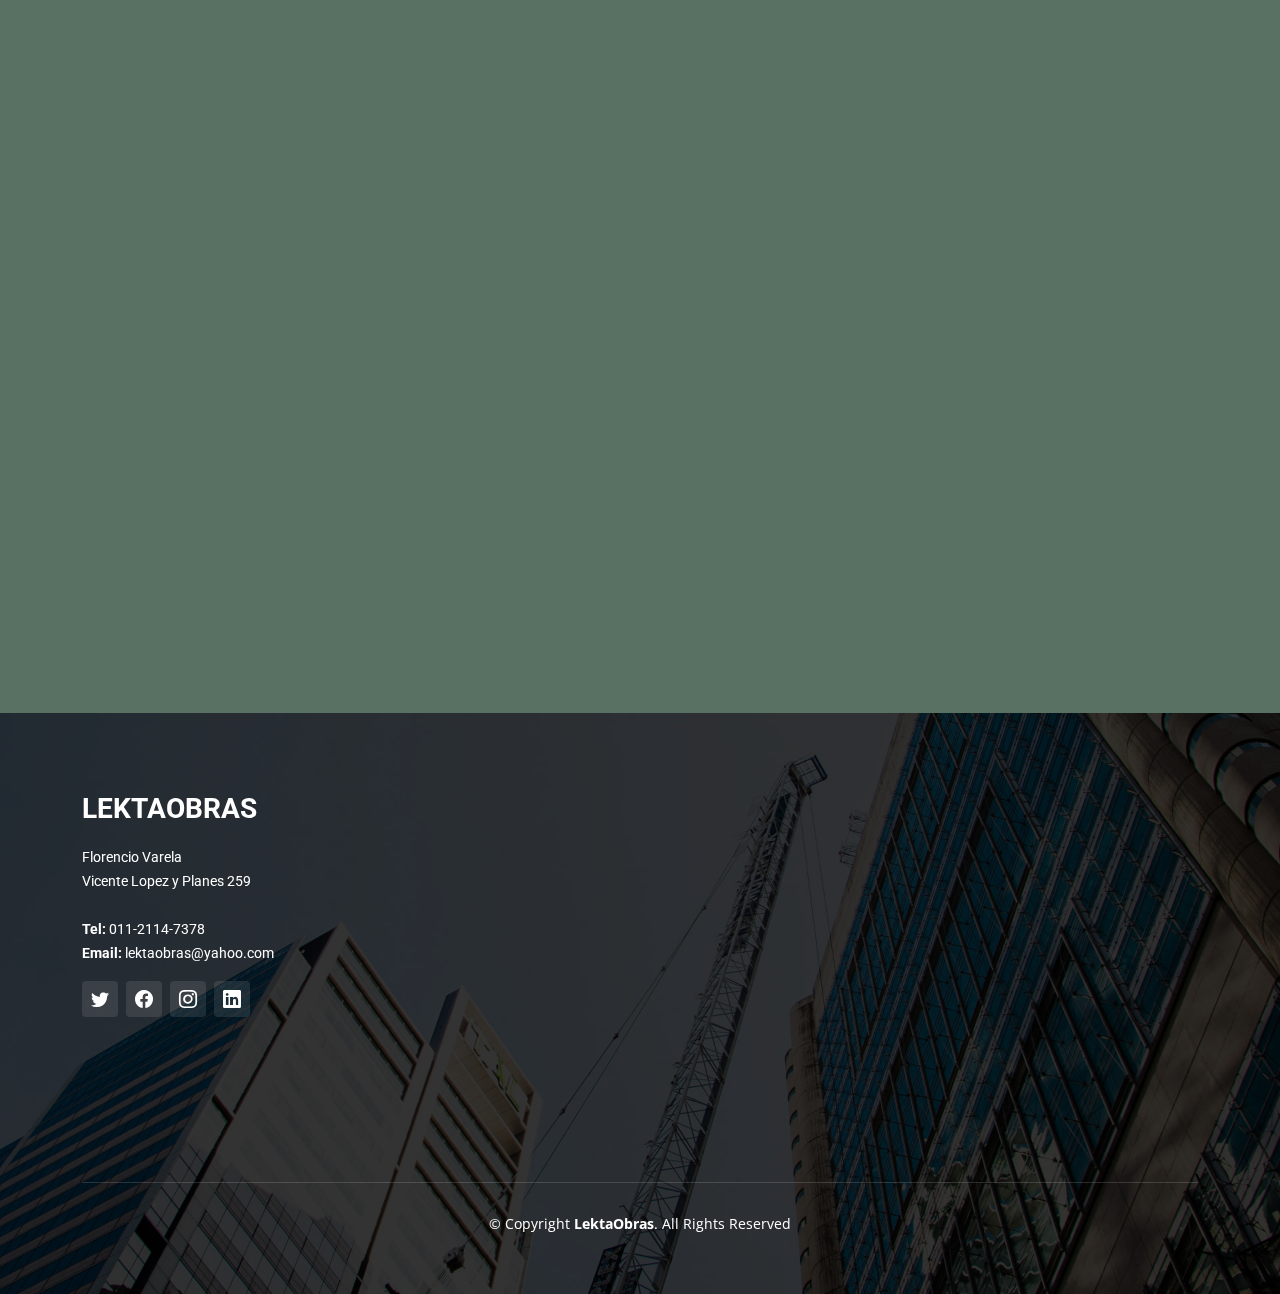
==== commit e607ce88: "se agrego la seccion -sobrenosotros- se agrego el mapa al footer" ====
--- a/index.html
+++ b/index.html
@@ -75,6 +75,36 @@
 
   <main id="main">
 
+    <!-- ======= About Section ======= -->
+    <section id="about" class="about">
+      <div class="container" data-aos="fade-up">
+
+        <div class="row position-relative">
+
+          <div class="col-lg-7 about-img" style="background-image: url(assets/img/about.jpg);"></div>
+
+          <div class="col-lg-7">
+            <h2>Sobre Nosotros</h2>
+            <div class="our-story">
+              <h4>Est 1988</h4>
+              <h3>Lekta Obras</h3>
+              <p>Inventore aliquam beatae at et id alias. Ipsa dolores amet consequuntur minima quia maxime autem. Quidem id sed ratione. Tenetur provident autem in reiciendis rerum at dolor. Aliquam consectetur laudantium temporibus dicta minus dolor.</p>
+              <ul>
+                <li><i class="bi bi-check-circle"></i> <span>Ullamco laboris nisi ut aliquip ex ea commo</span></li>
+                <li><i class="bi bi-check-circle"></i> <span>Duis aute irure dolor in reprehenderit in</span></li>
+                <li><i class="bi bi-check-circle"></i> <span>Ullamco laboris nisi ut aliquip ex ea</span></li>
+              </ul>
+              <p>Vitae autem velit excepturi fugit. Animi ad non. Eligendi et non nesciunt suscipit repellendus porro in quo eveniet. Molestias in maxime doloremque.</p>
+
+              
+            </div>
+          </div>
+
+        </div>
+
+      </div>
+    </section>
+
     <!-- ======= Constructions Section ======= -->
     <section id="constructions" class="constructions">
       <div class="section-header">
@@ -89,10 +119,14 @@
             <div class="row gy-4 portfolio-container" data-aos="fade-up" data-aos-delay="200">
   
               <div class="col-lg-4 col-md-6 portfolio-item filter-remodeling">
-                <div class="portfolio-content h-100">
+                <div class="portfolio-content h-100" id="padre" onmouseover="ocultarHijo()" onmouseout="mostrarHijo()">
                   <img src="assets/img/projects/Whirpool.jpg" class="img-fluid" alt="">
+                  <div class="portfolio-preview " id="hijo">
+                    <h4 class="bg-success">Whirlpool</h4>
+                    <p class="rounded-pill bg-secondary">Ver más</p>
+                  </div>
                   <div class="portfolio-info">
-                    <h4>Whirpool</h4>
+                    <h4>Whirlpool</h4>
                     <p>Tareas ejecutadas:
                       Movimiento de Suelo, desmalezamiento, subrasante a la cal, plateas de H°A°, excavacion y llenado de pilotes, cabezales y vigas riostras, docks de carga, tabiques de H°A°.</p>
                     <a href="assets/img/projects/Whirpool.jpg" title="Whirpool"
@@ -144,123 +178,9 @@
       </section><!-- End Our Projects Section -->
 
 
-      <div class="container" data-aos="fade-up">
-
-        <div class="section-header">
-          <h2 class="align-content-center d-flex justify-content-center">Catálogo de Obras</h2>
-          <p>Explora nuestra selección de obras de construcción innovadoras y de alta calidad.</p>
-        </div>
-
-        <div class="row gy-4">
-          
-          <div class="col-lg-6" data-aos="fade-up" data-aos-delay="100">
-            <div class="card-item">
-              <div class="row">
-                <div class="col-xl-5">
-                  <div class="card-bg" style="background-image: url(assets/img/constructions-1.png);"></div>
-                </div>
-                <div class="col-xl-7 d-flex align-items-center">
-                  <div class="card-body">
-                    <h4 class="card-title">Whirlpool</h4>
-                    <p>Tareas ejecutadas:
-                      Movimiento de Suelo, desmalezamiento, subrasante a la cal, plateas de H°A°, excavacion y llenado de pilotes, cabezales y vigas riostras, docks de carga, tabiques de H°A°, muro perimetral, balanza de camiones, sala electricas, oficinas de steel frame.</p>
-                  </div>
-                </div>
-              </div>
-            </div>
-          </div><!-- End Card Item -->
-
-          <div class="col-lg-6" data-aos="fade-up" data-aos-delay="200">
-            <div class="card-item">
-              <div class="row">
-                <div class="col-xl-5">
-                  <div class="card-bg" style="background-image: url(assets/img/constructions-2.png);"></div>
-                </div>
-                <div class="col-xl-7 d-flex align-items-center">
-                  <div class="card-body">
-                    <h4 class="card-title">General Motors</h4>
-                    <p>Tareas ejecutadas:
-                      Excavacion y llenado de pilotes, cabezales y vigas riostras, docks de carga, tabiques de H°A°, pavimentos y veredas; reservorio de H° A°, camaras pluviales y mamposterias.</p>
-                  </div>
-                </div>
-              </div>
-            </div>
-          </div><!-- End Card Item -->
-
-          <div class="col-lg-6" data-aos="fade-up" data-aos-delay="300">
-            <div class="card-item">
-              <div class="row">
-                <div class="col-xl-5">
-                  <div class="card-bg" style="background-image: url(assets/img/constructions-3.png);"></div>
-                </div>
-                <div class="col-xl-7 d-flex align-items-center">
-                  <div class="card-body">
-                    <h4 class="card-title">Liliana Elect</h4>
-                    <p>Dicta porro nobis. Velit cum in. Nesciunt dignissimos enim molestiae facilis numquam quae quaerat ipsam omnis. Neque debitis ipsum at architecto officia laboriosam odit. Ut sunt temporibus nulla culpa.</p>
-                  </div>
-                </div>
-              </div>
-            </div>
-          </div>
-          <!-- End Card Item -->
-
-          <div class="col-lg-6" data-aos="fade-up" data-aos-delay="400">
-            <div class="card-item">
-              <div class="row">
-                <div class="col-xl-5">
-                  <div class="card-bg" style="background-image: url(assets/img/constructions-4.png);"></div>
-                </div>
-                <div class="col-xl-7 d-flex align-items-center">
-                  <div class="card-body">
-                    <h4 class="card-title">PLA SA</h4>
-                    <p>Aut est quidem doloremque voluptatem magnam quis excepturi vero quia. Eum eos doloremque architecto illo at beatae dolore. Fugiat suscipit et sint ratione dolores. Aut aliquid ea dolores libero nobis.</p>
-                  </div>
-                </div>
-              </div>
-            </div>
-          </div><!-- End Card Item -->
-
-          <!-- End Card Item -->
-
-          <div class="col-lg-6" data-aos="fade-up" data-aos-delay="400">
-            <div class="card-item">
-              <div class="row">
-                <div class="col-xl-5">
-                  <div class="card-bg" style="background-image: url(assets/img/constructions-5.png);"></div>
-                </div>
-                <div class="col-xl-7 d-flex align-items-center">
-                  <div class="card-body">
-                    <h4 class="card-title">Sidersa</h4>
-                    <p>Aut est quidem doloremque voluptatem magnam quis excepturi vero quia. Eum eos doloremque architecto illo at beatae dolore. Fugiat suscipit et sint ratione dolores. Aut aliquid ea dolores libero nobis.</p>
-                  </div>
-                </div>
-              </div>
-            </div>
-          </div><!-- End Card Item -->
-
-          <!-- End Card Item -->
-
-          <div class="col-lg-6" data-aos="fade-up" data-aos-delay="400">
-            <div class="card-item">
-              <div class="row">
-                <div class="col-xl-5">
-                  <div class="card-bg" style="background-image: url(assets/img/constructions-6.png);"></div>
-                </div>
-                <div class="col-xl-7 d-flex align-items-center">
-                  <div class="card-body">
-                    <h4 class="card-title">Ternium</h4>
-                    <p>Aut est quidem doloremque voluptatem magnam quis excepturi vero quia. Eum eos doloremque architecto illo at beatae dolore. Fugiat suscipit et sint ratione dolores. Aut aliquid ea dolores libero nobis.</p>
-                  </div>
-                </div>
-              </div>
-            </div>
-          </div><!-- End Card Item -->
-
-        </div>
-
-      </div>
-    </section><!-- End Constructions Section -->
-
+    </section><!-- End Constructions Section --> 
+    
+  
     <!-- ======= Services Section ======= -->
     <section id="services" class="services section-bg">
       <div class="container" data-aos="fade-up">
@@ -371,6 +291,7 @@
 
   <!-- ======= Footer ======= -->
   <footer id="footer" class="footer">
+   
   </footer>
   <!-- End Footer -->
 
--- a/assets/css/main.css
+++ b/assets/css/main.css
@@ -1,15 +1,3 @@
-/**
-* Template Name: UpConstruction
-* Updated: May 30 2023 with Bootstrap v5.3.0
-* Template URL: https://bootstrapmade.com/upconstruction-bootstrap-construction-website-template/
-* Author: BootstrapMade.com
-* License: https://bootstrapmade.com/license/
-*/
-
-/*--------------------------------------------------------------
-# Set main reusable colors and fonts using CSS variables
-# Learn more about CSS variables at https://developer.mozilla.org/en-US/docs/Web/CSS/Using_CSS_custom_properties
---------------------------------------------------------------*/
 /* Fonts */
 :root {
   --font-default: "Open Sans", system-ui, -apple-system, "Segoe UI", Roboto, "Helvetica Neue", Arial, "Noto Sans", "Liberation Sans", sans-serif, "Apple Color Emoji", "Segoe UI Emoji", "Segoe UI Symbol", "Noto Color Emoji";
@@ -984,6 +972,42 @@
   transform: scale(1.1);
 }
 
+.portfolio-preview{
+  position: absolute;
+  display: flex;
+  flex-direction: column;
+  align-items: center;  
+  z-index: 5;
+  bottom: 0%;
+  left: 50%;
+  transform: translate(-50%, -10%);
+}
+.portfolio-preview h4 {
+  font-size: 20px;
+  padding: 5px 10px;
+  font-weight: 400;
+  color: #fff;
+  display: inline-block;
+}
+.portfolio-preview p{
+  font-size: 15px;
+  padding: 5px 10px;
+  font-weight: 400;
+  color: #fff;
+  display: inline-block;
+  background-color: var(--color-primary);
+}
+.portfolio-preview i{
+  color: #fff;
+  font-size: 26px;
+}
+
+#hijo.oculto {
+  display: none;
+}
+
+
+
 /*--------------------------------------------------------------
 # Testimonials Section
 --------------------------------------------------------------*/
@@ -1183,7 +1207,9 @@
   font-family: var(--font-secondary);
   margin: 30px 0;
 }
-
+.about{
+  background-color: #a8b9b0;
+}
 @media (min-width: 991px) {
   .about h2 {
     max-width: 65%;
@@ -2634,6 +2660,11 @@
 
 .footer .footer-content .footer-links {
   margin-bottom: 30px;
+  display: flex;
+  flex-direction: column;
+  justify-content:flex-start;
+  align-items: center;
+
 }
 
 .footer .footer-content .footer-links ul {
@@ -2675,13 +2706,17 @@
 .footer .footer-legal .credits a {
   color: var(--color-primary);
 }
-@media (max-width: 768px) {
+@media (max-width: 991px) {
   .footer-links ul li{
     display: inline-block;
   }
   .footer-links, .footer-info{
     text-align: center;
   }
+  .footer-links{
+    text-align: center;
+    margin-top: 1rem;
+  }
   .social-links{
     justify-content: center;
   }
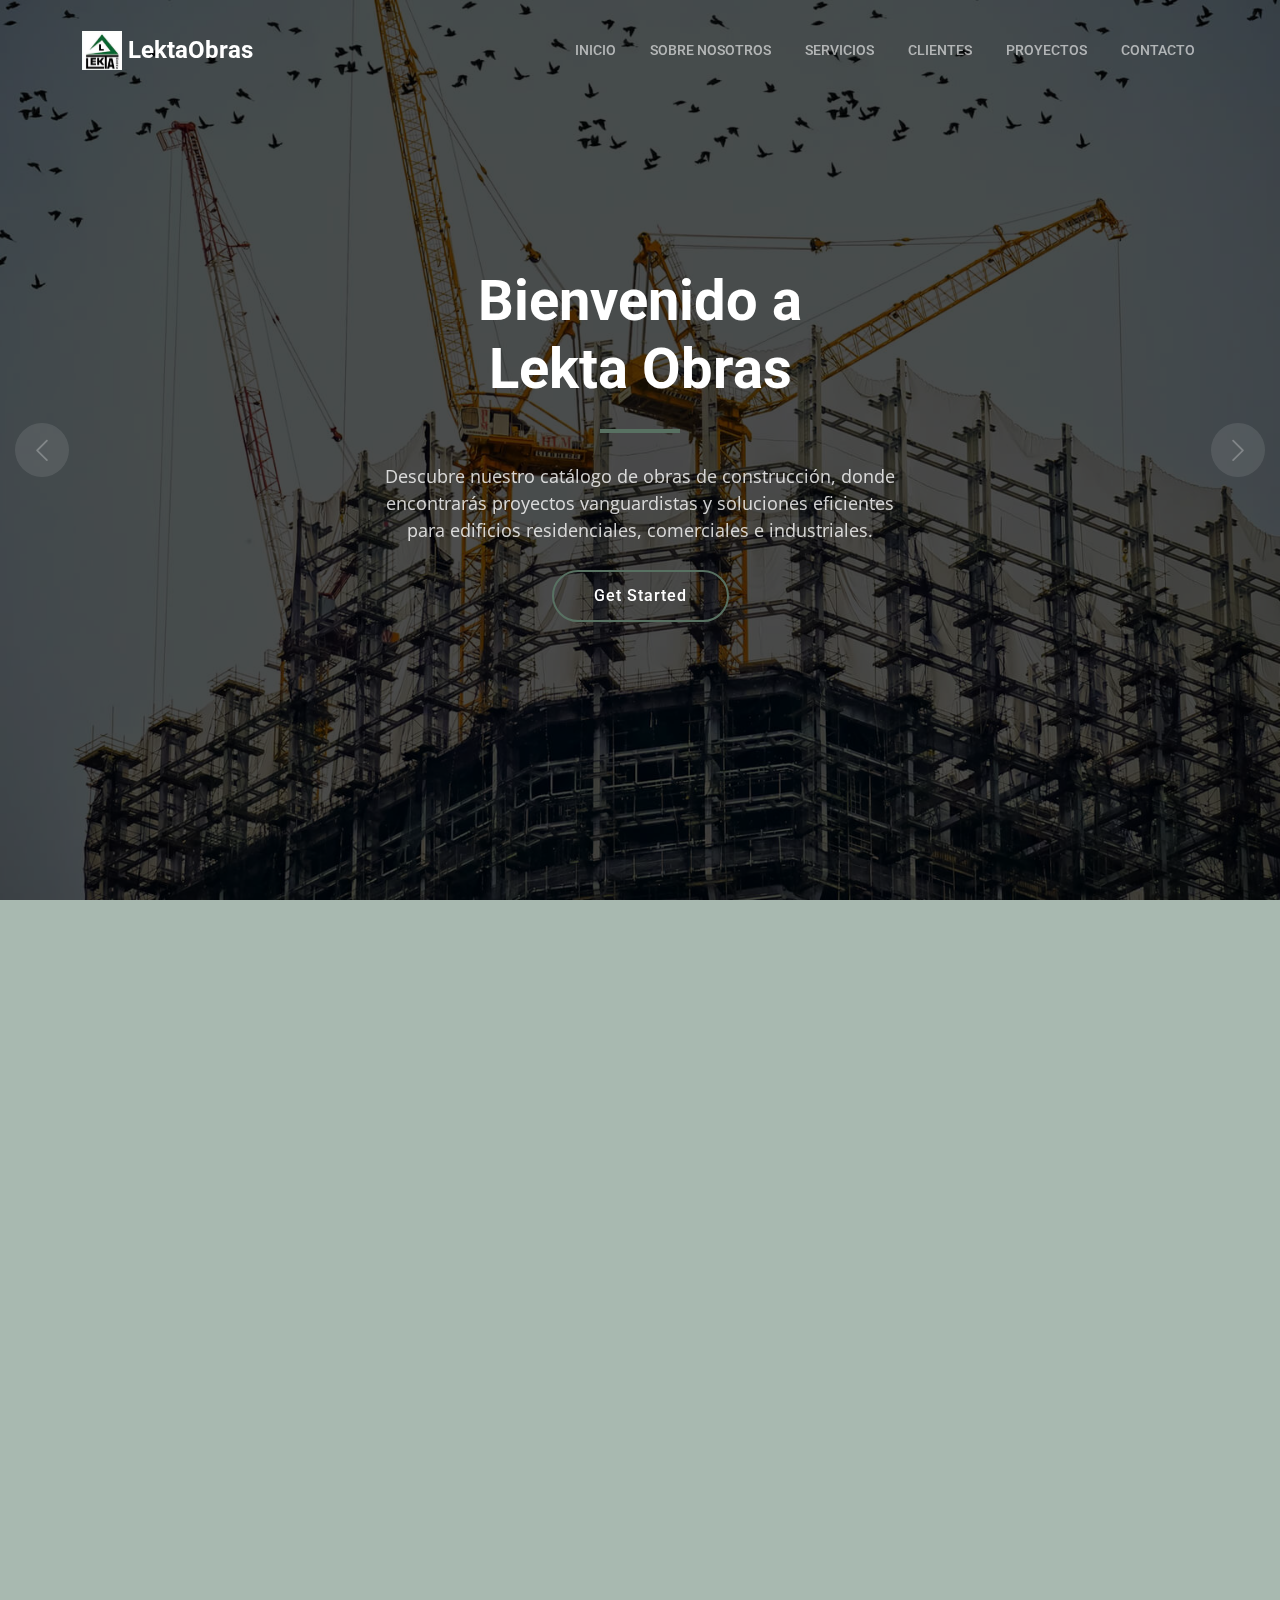
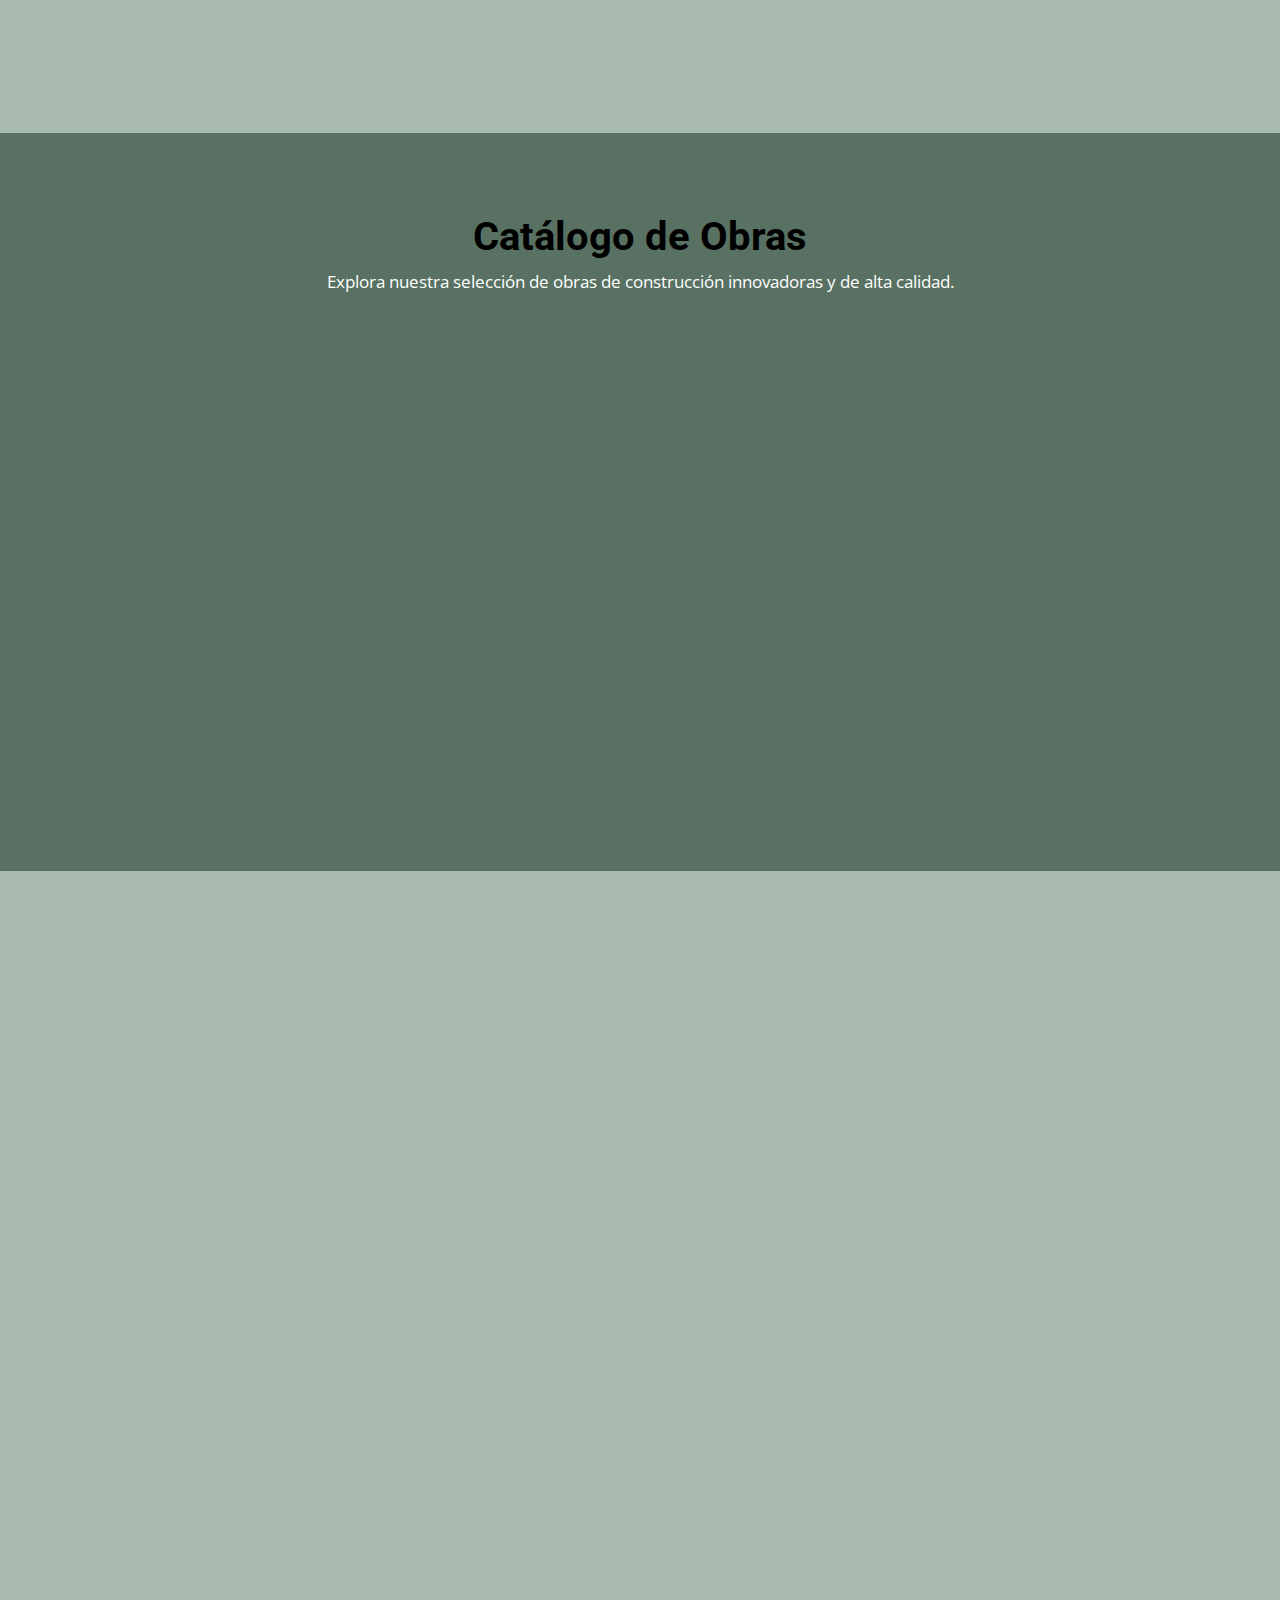
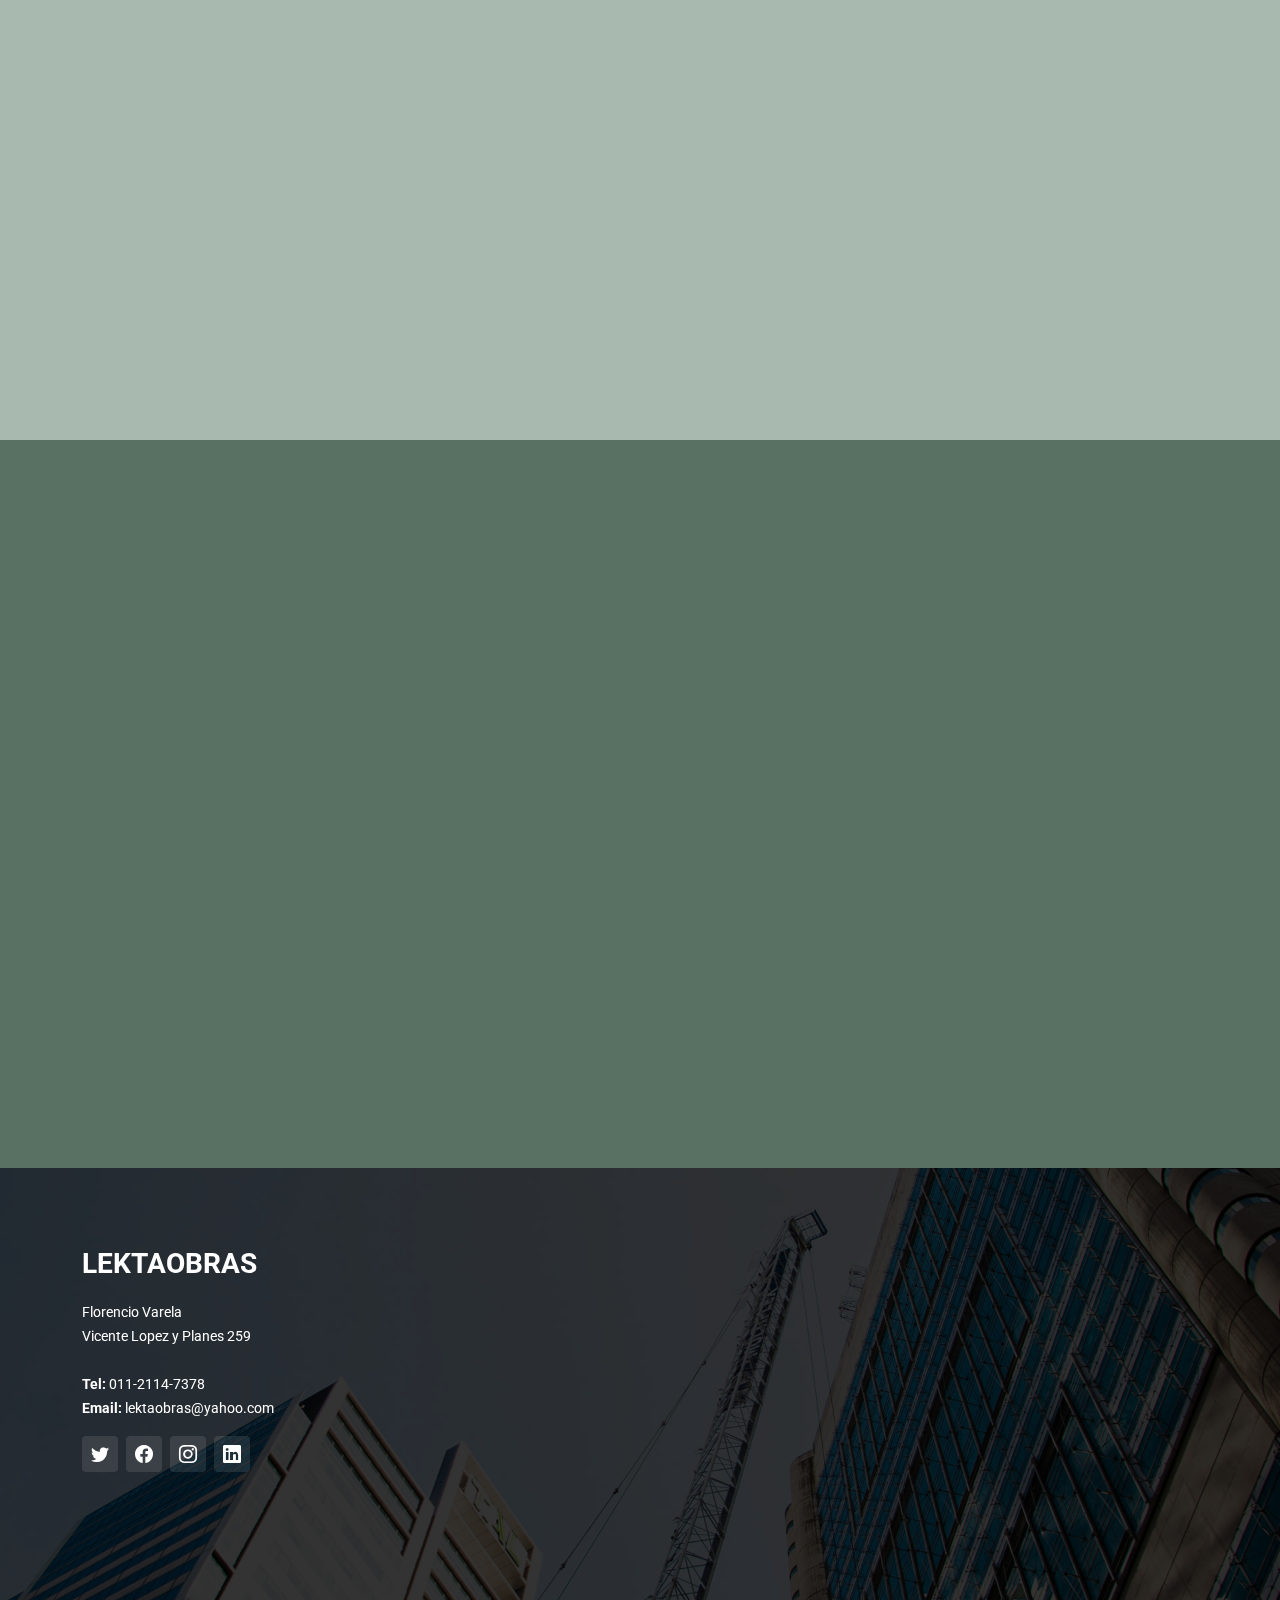
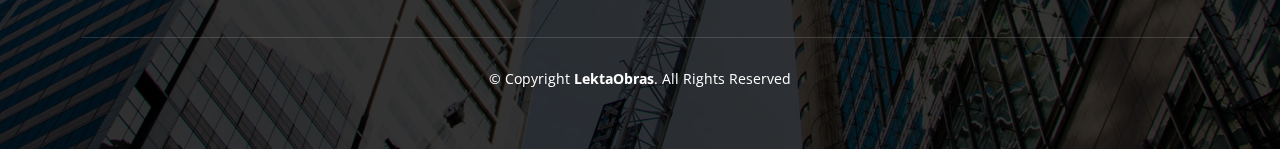
==== commit 8949d45f: "se agrego la pagina clientes, se agrego info en servicios y sobrenosotros" ====
--- a/index.html
+++ b/index.html
@@ -16,7 +16,9 @@
   <!-- Google Fonts -->
   <link rel="preconnect" href="https://fonts.googleapis.com">
   <link rel="preconnect" href="https://fonts.gstatic.com" crossorigin>
-  <link href="https://fonts.googleapis.com/css2?family=Open+Sans:ital,wght@0,300;0,400;0,500;0,600;0,700;1,300;1,400;1,600;1,700&family=Roboto:ital,wght@0,300;0,400;0,500;0,600;0,700;1,300;1,400;1,500;1,600;1,700&family=Work+Sans:ital,wght@0,300;0,400;0,500;0,600;0,700;1,300;1,400;1,500;1,600;1,700&display=swap" rel="stylesheet">
+  <link
+    href="https://fonts.googleapis.com/css2?family=Open+Sans:ital,wght@0,300;0,400;0,500;0,600;0,700;1,300;1,400;1,600;1,700&family=Roboto:ital,wght@0,300;0,400;0,500;0,600;0,700;1,300;1,400;1,500;1,600;1,700&family=Work+Sans:ital,wght@0,300;0,400;0,500;0,600;0,700;1,300;1,400;1,500;1,600;1,700&display=swap"
+    rel="stylesheet">
 
   <!-- Vendor CSS Files -->
   <link href="assets/vendor/bootstrap/css/bootstrap.min.css" rel="stylesheet">
@@ -27,7 +29,7 @@
   <link href="assets/vendor/swiper/swiper-bundle.min.css" rel="stylesheet">
 
   <!-- Template Main CSS File -->
-  <link href="assets/css/main.css" rel="stylesheet">
+  <link href="./assets/css/main.css" rel="stylesheet">
 
 </head>
 
@@ -35,7 +37,7 @@
 
   <!-- ======= Header ======= -->
   <header id="header" class="header d-flex align-items-center">
-    
+
   </header><!-- End Header -->
 
   <!-- ======= Hero Section ======= -->
@@ -46,7 +48,8 @@
         <div class="row justify-content-center">
           <div class="col-lg-6 text-center">
             <h2 data-aos="fade-down">Bienvenido a <br><span>Lekta Obras</span></h2>
-            <p data-aos="fade-up">Descubre nuestro catálogo de obras de construcción, donde encontrarás proyectos vanguardistas y soluciones eficientes para edificios residenciales, comerciales e industriales.</p>
+            <p data-aos="fade-up">Descubre nuestro catálogo de obras de construcción, donde encontrarás proyectos
+              vanguardistas y soluciones eficientes para edificios residenciales, comerciales e industriales.</p>
             <a data-aos="fade-up" data-aos-delay="200" href="#constructions" class="btn-get-started">Get Started</a>
           </div>
         </div>
@@ -55,7 +58,8 @@
 
     <div id="hero-carousel" class="carousel slide" data-bs-ride="carousel" data-bs-interval="5000">
 
-      <div class="carousel-item active" style="background-image: url(assets/img/hero-carousel/hero-carousel-1.jpg)"></div>
+      <div class="carousel-item active" style="background-image: url(assets/img/hero-carousel/hero-carousel-1.jpg)">
+      </div>
       <div class="carousel-item" style="background-image: url(assets/img/hero-carousel/hero-carousel-2.jpg)"></div>
       <div class="carousel-item" style="background-image: url(assets/img/hero-carousel/hero-carousel-3.jpg)"></div>
       <div class="carousel-item" style="background-image: url(assets/img/hero-carousel/hero-carousel-4.jpg)"></div>
@@ -86,17 +90,17 @@
           <div class="col-lg-7">
             <h2>Sobre Nosotros</h2>
             <div class="our-story">
-              <h4>Est 1988</h4>
               <h3>Lekta Obras</h3>
-              <p>Inventore aliquam beatae at et id alias. Ipsa dolores amet consequuntur minima quia maxime autem. Quidem id sed ratione. Tenetur provident autem in reiciendis rerum at dolor. Aliquam consectetur laudantium temporibus dicta minus dolor.</p>
+              <p>Somos una empresa constructora de sólida trayectoria y experiencia, con un equipo profesional plenamente comprometido con el cumplimiento de las tareas y capaz de brindar múltiples soluciones en forma rápida, creativa y eficaz.</p>
               <ul>
                 <li><i class="bi bi-check-circle"></i> <span>Ullamco laboris nisi ut aliquip ex ea commo</span></li>
                 <li><i class="bi bi-check-circle"></i> <span>Duis aute irure dolor in reprehenderit in</span></li>
                 <li><i class="bi bi-check-circle"></i> <span>Ullamco laboris nisi ut aliquip ex ea</span></li>
               </ul>
-              <p>Vitae autem velit excepturi fugit. Animi ad non. Eligendi et non nesciunt suscipit repellendus porro in quo eveniet. Molestias in maxime doloremque.</p>
-
-              
+              <p>Vitae autem velit excepturi fugit. Animi ad non. Eligendi et non nesciunt suscipit repellendus porro in
+                quo eveniet. Molestias in maxime doloremque.</p>
+
+
             </div>
           </div>
 
@@ -117,7 +121,7 @@
           <div class="portfolio-isotope" data-portfolio-filter="*" data-portfolio-layout="masonry"
             data-portfolio-sort="original-order">
             <div class="row gy-4 portfolio-container" data-aos="fade-up" data-aos-delay="200">
-  
+
               <div class="col-lg-4 col-md-6 portfolio-item filter-remodeling">
                 <div class="portfolio-content h-100" id="padre" onmouseover="ocultarHijo()" onmouseout="mostrarHijo()">
                   <img src="assets/img/projects/Whirpool.jpg" class="img-fluid" alt="">
@@ -128,18 +132,18 @@
                   <div class="portfolio-info">
                     <h4>Whirlpool</h4>
                     <p>Tareas ejecutadas:
-                      Movimiento de Suelo, desmalezamiento, subrasante a la cal, plateas de H°A°, excavacion y llenado de pilotes, cabezales y vigas riostras, docks de carga, tabiques de H°A°.</p>
+                      Movimiento de Suelo, desmalezamiento, subrasante a la cal, plateas de H°A°, excavacion y llenado
+                      de pilotes, cabezales y vigas riostras, docks de carga, tabiques de H°A°.</p>
                     <a href="assets/img/projects/Whirpool.jpg" title="Whirpool"
                       data-gallery="portfolio-gallery-Whirpool" class="glightbox preview-link"><i
                         class="bi bi-plus-circle"></i></a>
-                        <a href="assets/img/projects/Whirpool.jpg" title="Whirpool 2"
+                    <a href="assets/img/projects/Whirpool.jpg" title="Whirpool 2"
                       data-gallery="portfolio-gallery-Whirpool" class="glightbox preview-link"></a>
-                    <a href="project-details.html" title="More Details" class="details-link"><i
-                        class="bi bi-link-45deg"></i></a>
+                    
                   </div>
                 </div>
               </div><!-- End Projects Item -->
-  
+
               <div class="col-lg-4 col-md-6 portfolio-item filter-construction">
                 <div class="portfolio-content h-100">
                   <img src="assets/img/projects/construction-1.jpg" class="img-fluid" alt="">
@@ -154,33 +158,34 @@
                   </div>
                 </div>
               </div><!-- End Projects Item -->
-  
+
               <div class="col-lg-4 col-md-6 portfolio-item filter-repairs">
                 <div class="portfolio-content h-100">
                   <img src="assets/img/projects/repairs-1.jpg" class="img-fluid" alt="">
                   <div class="portfolio-info">
                     <h4>Repairs 1</h4>
                     <p>Lorem ipsum, dolor sit amet consectetur</p>
-                    <a href="assets/img/projects/repairs-1.jpg" title="Repairs 1" data-gallery="portfolio-gallery-repairs"
-                      class="glightbox preview-link"><i class="bi bi-zoom-in"></i></a>
+                    <a href="assets/img/projects/repairs-1.jpg" title="Repairs 1"
+                      data-gallery="portfolio-gallery-repairs" class="glightbox preview-link"><i
+                        class="bi bi-zoom-in"></i></a>
                     <a href="project-details.html" title="More Details" class="details-link"><i
                         class="bi bi-link-45deg"></i></a>
                   </div>
                 </div>
               </div><!-- End Projects Item -->
-  
-  
+
+
             </div><!-- End Projects Container -->
-  
+
           </div>
-  
+
         </div>
       </section><!-- End Our Projects Section -->
 
 
-    </section><!-- End Constructions Section --> 
-    
-  
+    </section><!-- End Constructions Section -->
+
+
     <!-- ======= Services Section ======= -->
     <section id="services" class="services section-bg">
       <div class="container" data-aos="fade-up">
@@ -195,23 +200,24 @@
           <div class="col-lg-4 col-md-6 servicios" data-aos="fade-up" data-aos-delay="100">
             <div class="service-item  position-relative">
               <div class="icon">
-                <i class="fa-solid fa-mountain-city"></i>
-              </div>
-              <h3>Nesciunt Mete</h3>
-              <p>Provident nihil minus qui consequatur non omnis maiores. Eos accusantium minus dolores iure perferendis tempore et consequatur.</p>
-              <a href="service-details.html" class="readmore stretched-link">Learn more <i class="bi bi-arrow-right"></i></a>
+                <i class="bi bi-rulers"></i>
+              </div>
+              <h3>Proyecto</h3>
+              <p>Trabajando en conjunto con los estudios de arquitectura, realizamos la adaptación de las plantas (layout) actuales de cada obra, a los nuevos requerimientos. Aportamos nuestra amplia experiencia brindando un servicio integral.</p>
+              
             </div>
           </div><!-- End Service Item -->
 
           <div class="col-lg-4 col-md-6 servicios" data-aos="fade-up" data-aos-delay="200">
             <div class="service-item position-relative">
               <div class="icon">
-                <i class="fa-solid fa-arrow-up-from-ground-water"></i>
-              </div>
-              <h3>Eosle Commodi</h3>
-              <p>Ut autem aut autem non a. Sint sint sit facilis nam iusto sint. Libero corrupti neque eum hic non ut nesciunt dolorem.</p>
-              <a href="service-details.html" class="readmore stretched-link">Learn more <i class="bi bi-arrow-right"></i></a>
-            </div>
+                <i class="bi bi-graph-up-arrow"></i>
+              </div>
+              <h3>Planificación</h3>
+              <p>Con un compromiso total en cuanto a tiempos de entrega para cada obra, gestionamos y vinculamos las distintas áreas y gremios que intervienen Brindando un servicio de LLAVE EN MANO a la hora de finalizar el proyecto
+
+              </p>
+              </div>
           </div><!-- End Service Item -->
 
           <div class="col-lg-4 col-md-6 servicios" data-aos="fade-up" data-aos-delay="300">
@@ -219,11 +225,20 @@
               <div class="icon">
                 <i class="fa-solid fa-compass-drafting"></i>
               </div>
-              <h3>Ledo Markt</h3>
-              <p>Ut excepturi voluptatem nisi sed. Quidem fuga consequatur. Minus ea aut. Vel qui id voluptas adipisci eos earum corrupti.</p>
-              <a href="service-details.html" class="readmore stretched-link">Learn more <i class="bi bi-arrow-right"></i></a>
+              <h3>Dirección de Obra</h3>
+              <p>Contemplando los tiempos de entrega especificados por contrato, trabajamos en pos del cumplimiento de los mismos. Por lo que procuramos cumplir con cada requisito, orden de ingreso y documentación laboral necesaria. Adelantándonos a cualquier posible imprevisto</p>
             </div>
           </div><!-- End Service Item -->
+          <div class="col-lg-4 col-md-6 servicios" data-aos="fade-up" data-aos-delay="300">
+            <div class="service-item position-relative">
+              <div class="icon">
+                <i class="bi bi-bricks"></i>
+              </div>
+              <h3>Ejecución de Obra</h3>
+              <p>Los proyectos se entregan en tiempo y forma, en base a su proyección y supervisión tanto de los propietarios como estudios de arquitectura. Servimos de fácilitadores, trabajando a la par con los estudios, agilizando el proceso y acelerando tiempos
+              </p>
+            </div>
+          </div><!-- End Service Item -->
 
 
 
@@ -232,7 +247,7 @@
       </div>
     </section><!-- End Services Section -->
 
-    
+
     <!-- ======= Get Started Section ======= -->
     <section id="get-started" class="get-started section-bg">
       <div class="container">
@@ -241,16 +256,18 @@
 
           <div class="col-lg-6 d-flex align-items-center" data-aos="fade-up">
             <div class="content">
-              <h3>Minus hic non reiciendis ea possimus at quia.</h3>
-              <p>Rem id rerum. Debitis deserunt quidem delectus expedita ducimus dolor. Aut iusto ipsa. Eos ipsum nobis ipsa soluta itaque perspiciatis fuga ipsum perspiciatis. Eum amet fugiat totam nisi possimus ut delectus dicta.
-              <p>Aliquam velit deserunt autem. Inventore et saepe. Tenetur suscipit eligendi labore culpa eos. Deserunt porro magni qui necessitatibus dolorem at animi cupiditate.</p>
+              <h3>¡Contáctanos!</h3>
+              <p>Estos son nuestros detalles de contacto,
+                o envianos un mensaje y responderemos a la brevedad.
+             </p>
             </div>
           </div>
 
           <div class="col-lg-5" data-aos="fade">
             <form action="forms/quote.php" method="post" class="php-email-form">
               <h3>Get a quote</h3>
-              <p>Vel nobis odio laboriosam et hic voluptatem. Inventore vitae totam. Rerum repellendus enim linead sero park flows.</p>
+              <p>Vel nobis odio laboriosam et hic voluptatem. Inventore vitae totam. Rerum repellendus enim linead sero
+                park flows.</p>
               <div class="row gy-3">
 
                 <div class="col-md-12">
@@ -291,11 +308,12 @@
 
   <!-- ======= Footer ======= -->
   <footer id="footer" class="footer">
-   
+
   </footer>
   <!-- End Footer -->
 
-  <a href="#" class="scroll-top d-flex align-items-center justify-content-center"><i class="bi bi-arrow-up-short"></i></a>
+  <a href="#" class="scroll-top d-flex align-items-center justify-content-center"><i
+      class="bi bi-arrow-up-short"></i></a>
 
   <div id="preloader"></div>
 
--- a/assets/css/main.css
+++ b/assets/css/main.css
@@ -2720,4 +2720,44 @@
   .social-links{
     justify-content: center;
   }
+}
+
+/*--------------------------------------------------------------
+# Slider Clientes
+--------------------------------------------------------------*/
+.clientes .container{
+  display: flex;
+  justify-content: center;
+}
+.slider {
+  width: 75vw;
+  height: auto;
+  margin: auto;
+  overflow: hidden;
+}
+
+.slider .slide-track {
+  display: flex;
+  animation: scroll 40s linear infinite;
+  -webkit-animation: scroll 40s linear infinite;
+  width: calc(200px * 14);
+}
+
+.slider .slide {
+  width: 200px;
+}
+
+.slider .slide img {
+  width: 100%;
+}
+
+@keyframes scroll{
+  0% {
+      -webkit-transform: translateX(0);
+      transform: translateX(0);
+  }
+  100% {
+      -webkit-transform: translateX(calc(-200px * 7));
+      transform: translateX(calc(-200px * 7));
+  }
 }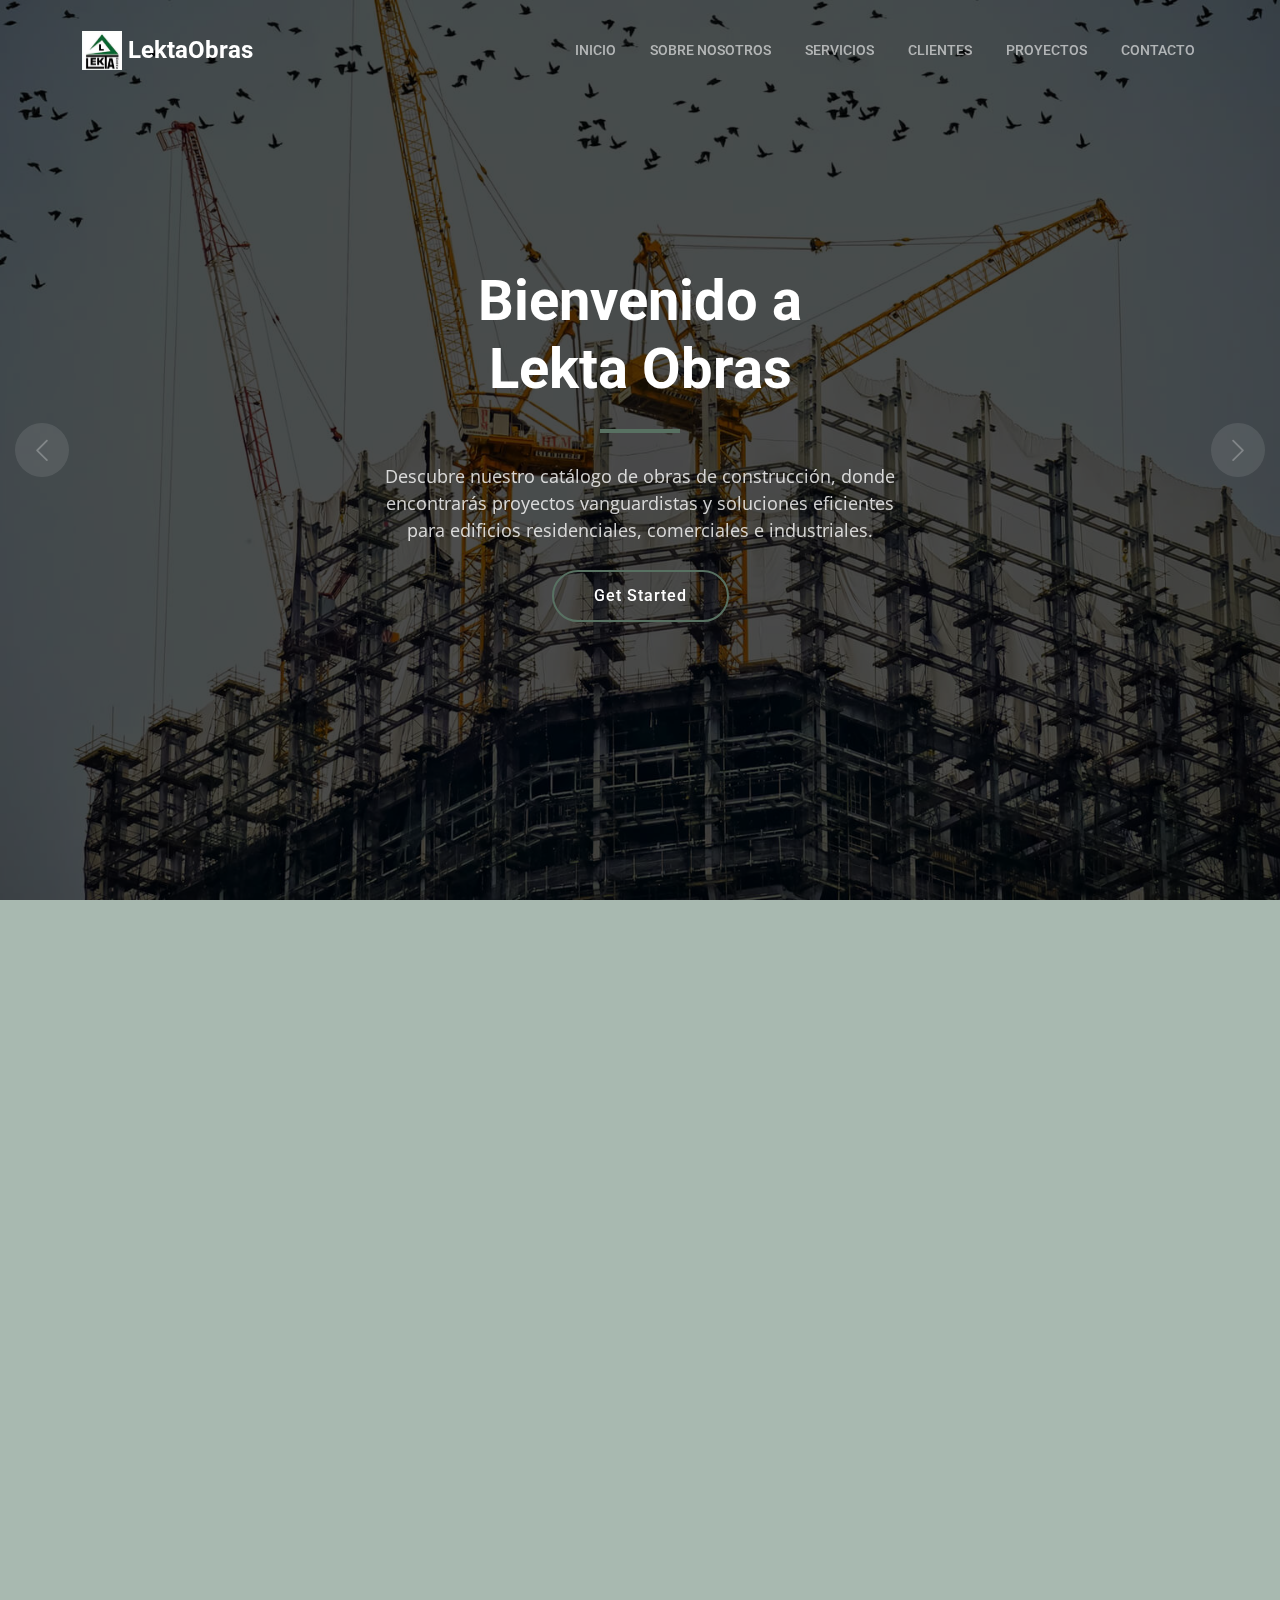
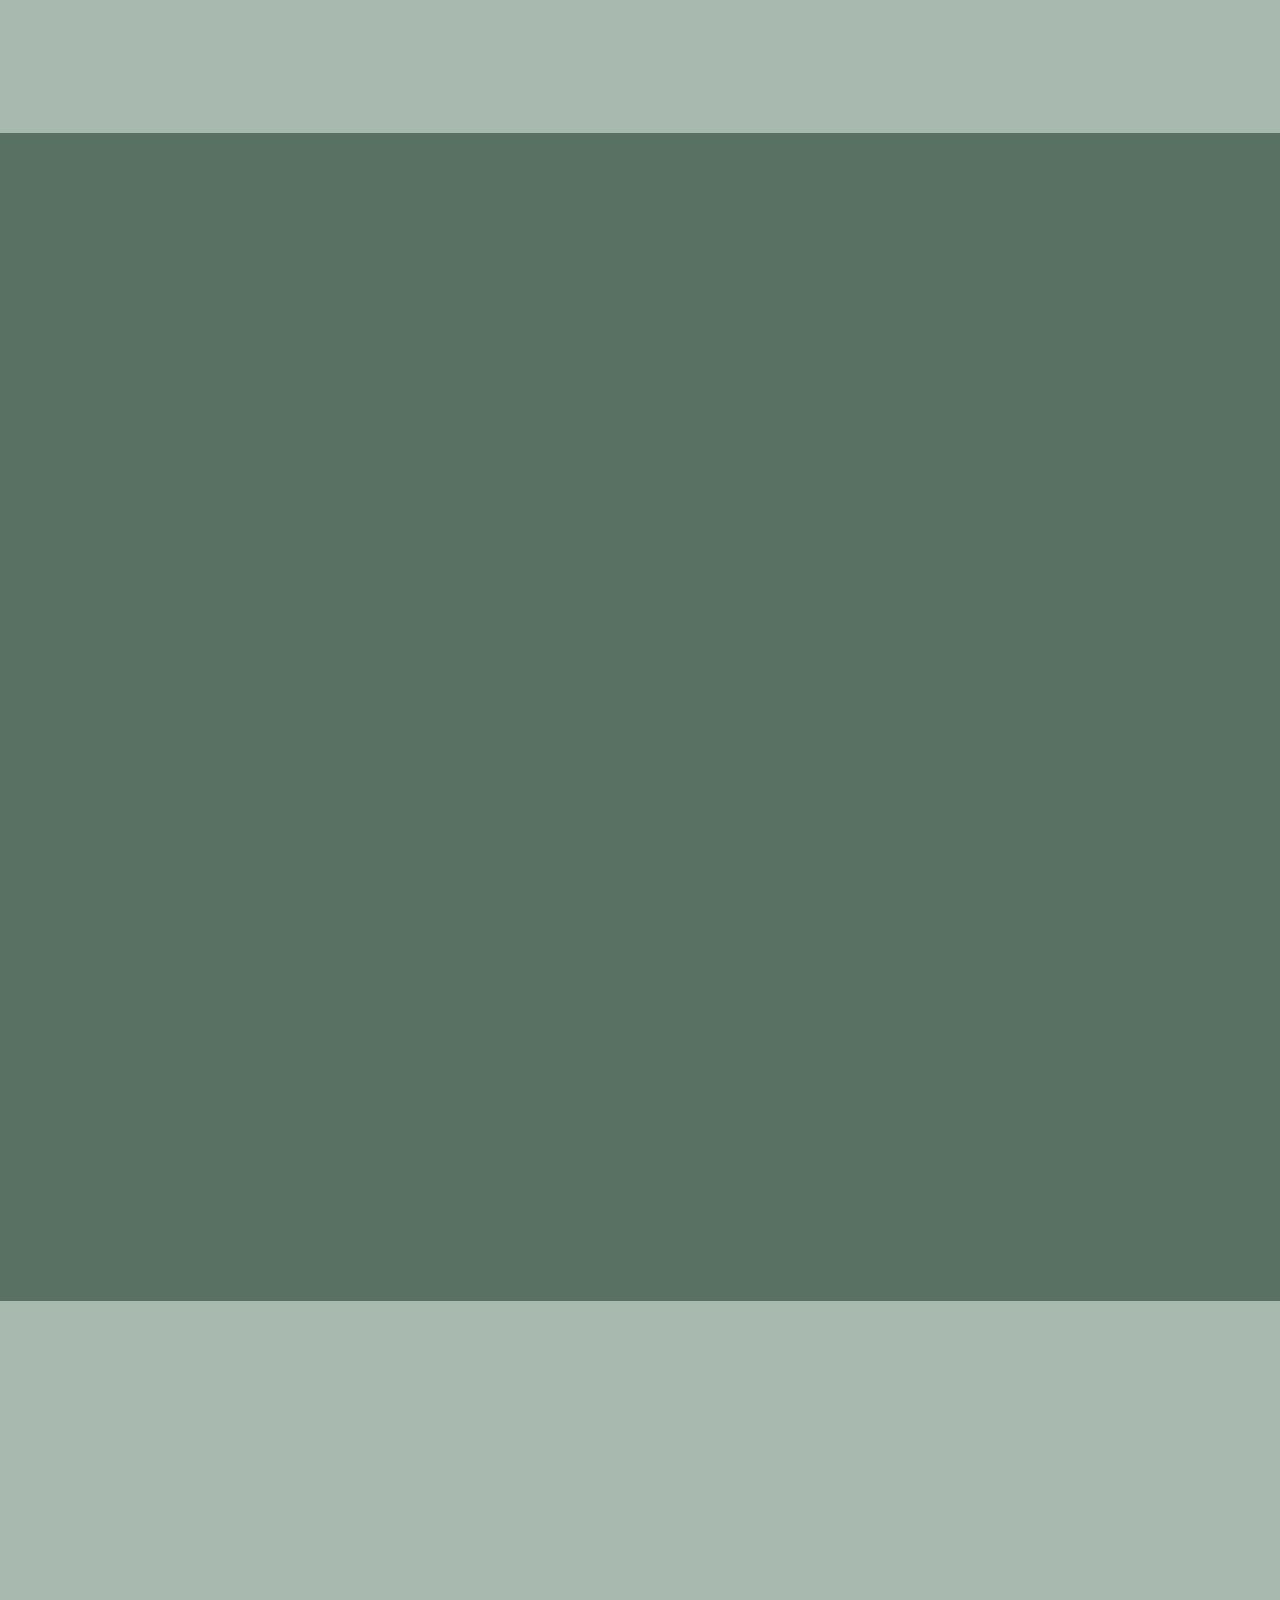
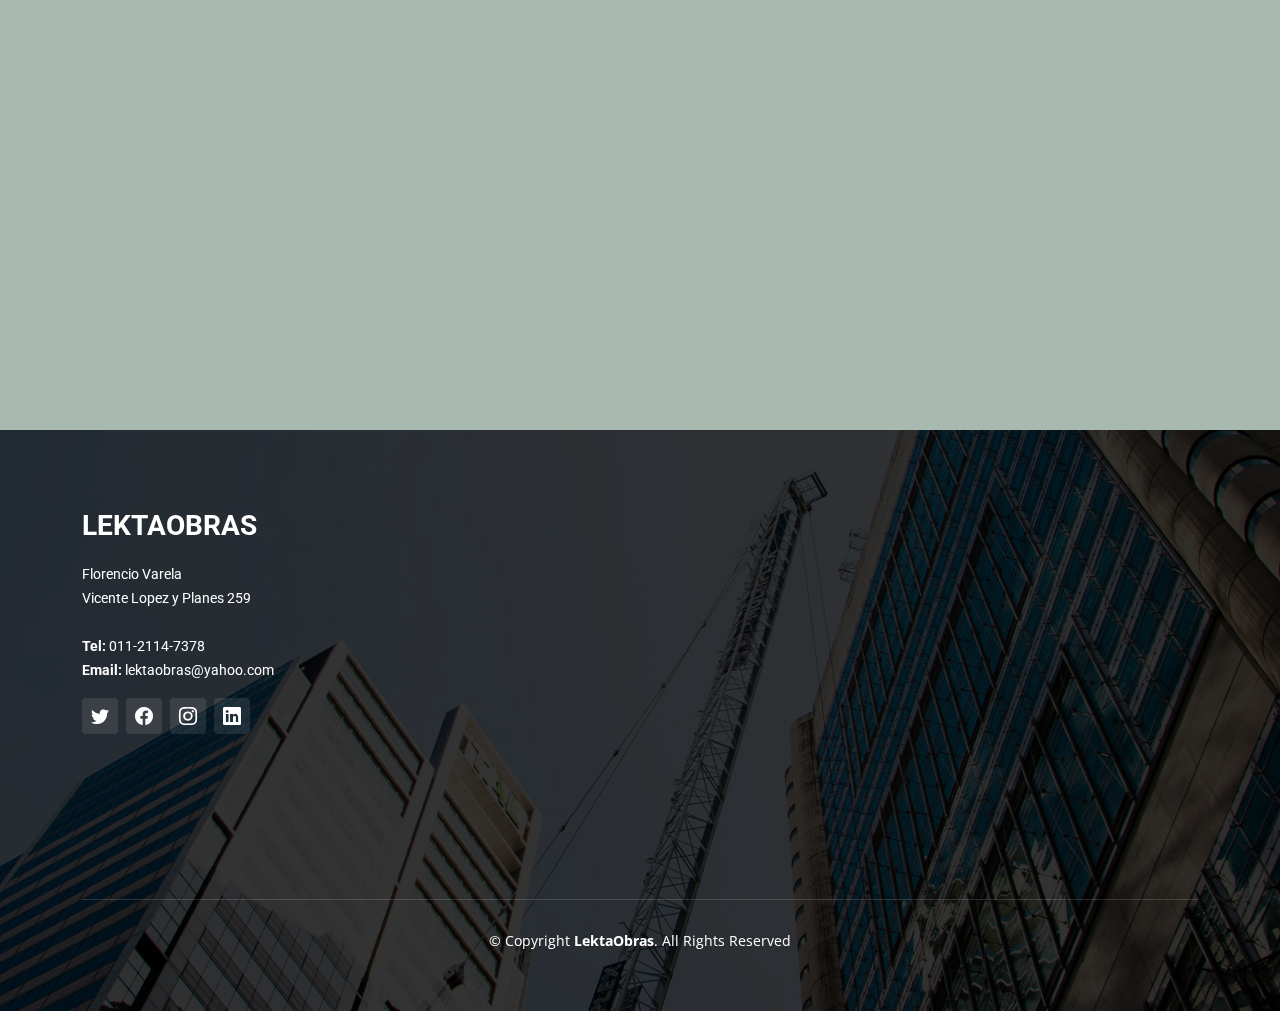
==== commit e57588ae: "se agrego los clientes y se hizo dinamico el total de clientes" ====
--- a/index.html
+++ b/index.html
@@ -85,13 +85,15 @@
 
         <div class="row position-relative">
 
-          <div class="col-lg-7 about-img" style="background-image: url(assets/img/about.jpg);"></div>
+          
 
           <div class="col-lg-7">
             <h2>Sobre Nosotros</h2>
             <div class="our-story">
               <h3>Lekta Obras</h3>
-              <p>Somos una empresa constructora de sólida trayectoria y experiencia, con un equipo profesional plenamente comprometido con el cumplimiento de las tareas y capaz de brindar múltiples soluciones en forma rápida, creativa y eficaz.</p>
+              <p>Somos una empresa constructora de sólida trayectoria y experiencia, con un equipo profesional
+                plenamente comprometido con el cumplimiento de las tareas y capaz de brindar múltiples soluciones en
+                forma rápida, creativa y eficaz.</p>
               <ul>
                 <li><i class="bi bi-check-circle"></i> <span>Ullamco laboris nisi ut aliquip ex ea commo</span></li>
                 <li><i class="bi bi-check-circle"></i> <span>Duis aute irure dolor in reprehenderit in</span></li>
@@ -99,8 +101,15 @@
               </ul>
               <p>Vitae autem velit excepturi fugit. Animi ad non. Eligendi et non nesciunt suscipit repellendus porro in
                 quo eveniet. Molestias in maxime doloremque.</p>
-
-
+            </div>
+          </div>
+
+          <div class="col-lg-7 about-img">
+            <div class="ratio ratio-16x9" id="muteYouTubeVideoPlayer">
+              <!--<iframe width="660" height="435" src="https://www.youtube.com/embed/vb7Y5sBlp-s?si=O_tcu6O88XPOOOyM&autoplay=1"
+                title="YouTube video player" frameborder="0"
+                allow="accelerometer; autoplay; clipboard-write; encrypted-media; gyroscope; picture-in-picture; web-share"
+                allowfullscreen ></iframe>-->
             </div>
           </div>
 
@@ -108,83 +117,6 @@
 
       </div>
     </section>
-
-    <!-- ======= Constructions Section ======= -->
-    <section id="constructions" class="constructions">
-      <div class="section-header">
-        <h2 class="align-content-center d-flex justify-content-center">Catálogo de Obras</h2>
-        <p>Explora nuestra selección de obras de construcción innovadoras y de alta calidad.</p>
-      </div>
-
-      <section id="projects" class="projects">
-        <div class="container" data-aos="fade-up">
-          <div class="portfolio-isotope" data-portfolio-filter="*" data-portfolio-layout="masonry"
-            data-portfolio-sort="original-order">
-            <div class="row gy-4 portfolio-container" data-aos="fade-up" data-aos-delay="200">
-
-              <div class="col-lg-4 col-md-6 portfolio-item filter-remodeling">
-                <div class="portfolio-content h-100" id="padre" onmouseover="ocultarHijo()" onmouseout="mostrarHijo()">
-                  <img src="assets/img/projects/Whirpool.jpg" class="img-fluid" alt="">
-                  <div class="portfolio-preview " id="hijo">
-                    <h4 class="bg-success">Whirlpool</h4>
-                    <p class="rounded-pill bg-secondary">Ver más</p>
-                  </div>
-                  <div class="portfolio-info">
-                    <h4>Whirlpool</h4>
-                    <p>Tareas ejecutadas:
-                      Movimiento de Suelo, desmalezamiento, subrasante a la cal, plateas de H°A°, excavacion y llenado
-                      de pilotes, cabezales y vigas riostras, docks de carga, tabiques de H°A°.</p>
-                    <a href="assets/img/projects/Whirpool.jpg" title="Whirpool"
-                      data-gallery="portfolio-gallery-Whirpool" class="glightbox preview-link"><i
-                        class="bi bi-plus-circle"></i></a>
-                    <a href="assets/img/projects/Whirpool.jpg" title="Whirpool 2"
-                      data-gallery="portfolio-gallery-Whirpool" class="glightbox preview-link"></a>
-                    
-                  </div>
-                </div>
-              </div><!-- End Projects Item -->
-
-              <div class="col-lg-4 col-md-6 portfolio-item filter-construction">
-                <div class="portfolio-content h-100">
-                  <img src="assets/img/projects/construction-1.jpg" class="img-fluid" alt="">
-                  <div class="portfolio-info">
-                    <h4>Construction 1</h4>
-                    <p>Lorem ipsum, dolor sit amet consectetur</p>
-                    <a href="assets/img/projects/construction-1.jpg" title="Construction 1"
-                      data-gallery="portfolio-gallery-construction" class="glightbox preview-link"><i
-                        class="bi bi-zoom-in"></i></a>
-                    <a href="project-details.html" title="More Details" class="details-link"><i
-                        class="bi bi-link-45deg"></i></a>
-                  </div>
-                </div>
-              </div><!-- End Projects Item -->
-
-              <div class="col-lg-4 col-md-6 portfolio-item filter-repairs">
-                <div class="portfolio-content h-100">
-                  <img src="assets/img/projects/repairs-1.jpg" class="img-fluid" alt="">
-                  <div class="portfolio-info">
-                    <h4>Repairs 1</h4>
-                    <p>Lorem ipsum, dolor sit amet consectetur</p>
-                    <a href="assets/img/projects/repairs-1.jpg" title="Repairs 1"
-                      data-gallery="portfolio-gallery-repairs" class="glightbox preview-link"><i
-                        class="bi bi-zoom-in"></i></a>
-                    <a href="project-details.html" title="More Details" class="details-link"><i
-                        class="bi bi-link-45deg"></i></a>
-                  </div>
-                </div>
-              </div><!-- End Projects Item -->
-
-
-            </div><!-- End Projects Container -->
-
-          </div>
-
-        </div>
-      </section><!-- End Our Projects Section -->
-
-
-    </section><!-- End Constructions Section -->
-
 
     <!-- ======= Services Section ======= -->
     <section id="services" class="services section-bg">
@@ -203,8 +135,10 @@
                 <i class="bi bi-rulers"></i>
               </div>
               <h3>Proyecto</h3>
-              <p>Trabajando en conjunto con los estudios de arquitectura, realizamos la adaptación de las plantas (layout) actuales de cada obra, a los nuevos requerimientos. Aportamos nuestra amplia experiencia brindando un servicio integral.</p>
-              
+              <p>Trabajando en conjunto con los estudios de arquitectura, realizamos la adaptación de las plantas
+                (layout) actuales de cada obra, a los nuevos requerimientos. Aportamos nuestra amplia experiencia
+                brindando un servicio integral.</p>
+
             </div>
           </div><!-- End Service Item -->
 
@@ -214,10 +148,12 @@
                 <i class="bi bi-graph-up-arrow"></i>
               </div>
               <h3>Planificación</h3>
-              <p>Con un compromiso total en cuanto a tiempos de entrega para cada obra, gestionamos y vinculamos las distintas áreas y gremios que intervienen Brindando un servicio de LLAVE EN MANO a la hora de finalizar el proyecto
+              <p>Con un compromiso total en cuanto a tiempos de entrega para cada obra, gestionamos y vinculamos las
+                distintas áreas y gremios que intervienen Brindando un servicio de LLAVE EN MANO a la hora de finalizar
+                el proyecto
 
               </p>
-              </div>
+            </div>
           </div><!-- End Service Item -->
 
           <div class="col-lg-4 col-md-6 servicios" data-aos="fade-up" data-aos-delay="300">
@@ -226,7 +162,9 @@
                 <i class="fa-solid fa-compass-drafting"></i>
               </div>
               <h3>Dirección de Obra</h3>
-              <p>Contemplando los tiempos de entrega especificados por contrato, trabajamos en pos del cumplimiento de los mismos. Por lo que procuramos cumplir con cada requisito, orden de ingreso y documentación laboral necesaria. Adelantándonos a cualquier posible imprevisto</p>
+              <p>Contemplando los tiempos de entrega especificados por contrato, trabajamos en pos del cumplimiento de
+                los mismos. Por lo que procuramos cumplir con cada requisito, orden de ingreso y documentación laboral
+                necesaria. Adelantándonos a cualquier posible imprevisto</p>
             </div>
           </div><!-- End Service Item -->
           <div class="col-lg-4 col-md-6 servicios" data-aos="fade-up" data-aos-delay="300">
@@ -235,7 +173,9 @@
                 <i class="bi bi-bricks"></i>
               </div>
               <h3>Ejecución de Obra</h3>
-              <p>Los proyectos se entregan en tiempo y forma, en base a su proyección y supervisión tanto de los propietarios como estudios de arquitectura. Servimos de fácilitadores, trabajando a la par con los estudios, agilizando el proceso y acelerando tiempos
+              <p>Los proyectos se entregan en tiempo y forma, en base a su proyección y supervisión tanto de los
+                propietarios como estudios de arquitectura. Servimos de fácilitadores, trabajando a la par con los
+                estudios, agilizando el proceso y acelerando tiempos
               </p>
             </div>
           </div><!-- End Service Item -->
@@ -259,7 +199,7 @@
               <h3>¡Contáctanos!</h3>
               <p>Estos son nuestros detalles de contacto,
                 o envianos un mensaje y responderemos a la brevedad.
-             </p>
+              </p>
             </div>
           </div>
 
@@ -318,6 +258,7 @@
   <div id="preloader"></div>
 
   <!-- Vendor JS Files -->
+  <script async src="https://www.youtube.com/iframe_api"></script>
   <script src="assets/vendor/bootstrap/js/bootstrap.bundle.min.js"></script>
   <script src="assets/vendor/aos/aos.js"></script>
   <script src="assets/vendor/glightbox/js/glightbox.min.js"></script>
--- a/assets/css/main.css
+++ b/assets/css/main.css
@@ -10,6 +10,8 @@
   --color-default: #364d59;
   --color-primary: #587162;
   --color-secondary: #52565e;
+  --color--verdeOscuro: #587162;
+  --cantidadClientes: 0;
 }
 
 /* Smooth scroll behavior */
@@ -55,10 +57,10 @@
 }
 
 .section-bg {
+  background-color: #587162;
+}
+#get-started{
   background-color: #a8b9b0;
-}
-#get-started{
-  background-color: #587162;
 }
 
 .section-header {
@@ -703,6 +705,7 @@
 /*--------------------------------------------------------------
 # Services Section
 --------------------------------------------------------------*/
+
 .services .service-item {
   padding: 40px;
   background: #fff;
@@ -2738,9 +2741,9 @@
 
 .slider .slide-track {
   display: flex;
-  animation: scroll 40s linear infinite;
-  -webkit-animation: scroll 40s linear infinite;
-  width: calc(200px * 14);
+  animation: scroll 60s linear infinite;
+  -webkit-animation: scroll 60s linear infinite;
+  width: calc(200px * (var(--cantidadClientes)*2));
 }
 
 .slider .slide {
@@ -2757,7 +2760,11 @@
       transform: translateX(0);
   }
   100% {
-      -webkit-transform: translateX(calc(-200px * 7));
-      transform: translateX(calc(-200px * 7));
-  }
+      -webkit-transform: translateX(calc(-200px * var(--cantidadClientes)));
+      transform: translateX(calc(-200px * var(--cantidadClientes)));
+  }
+}
+
+.list-group-item{
+  background: #a8b9b0;
 }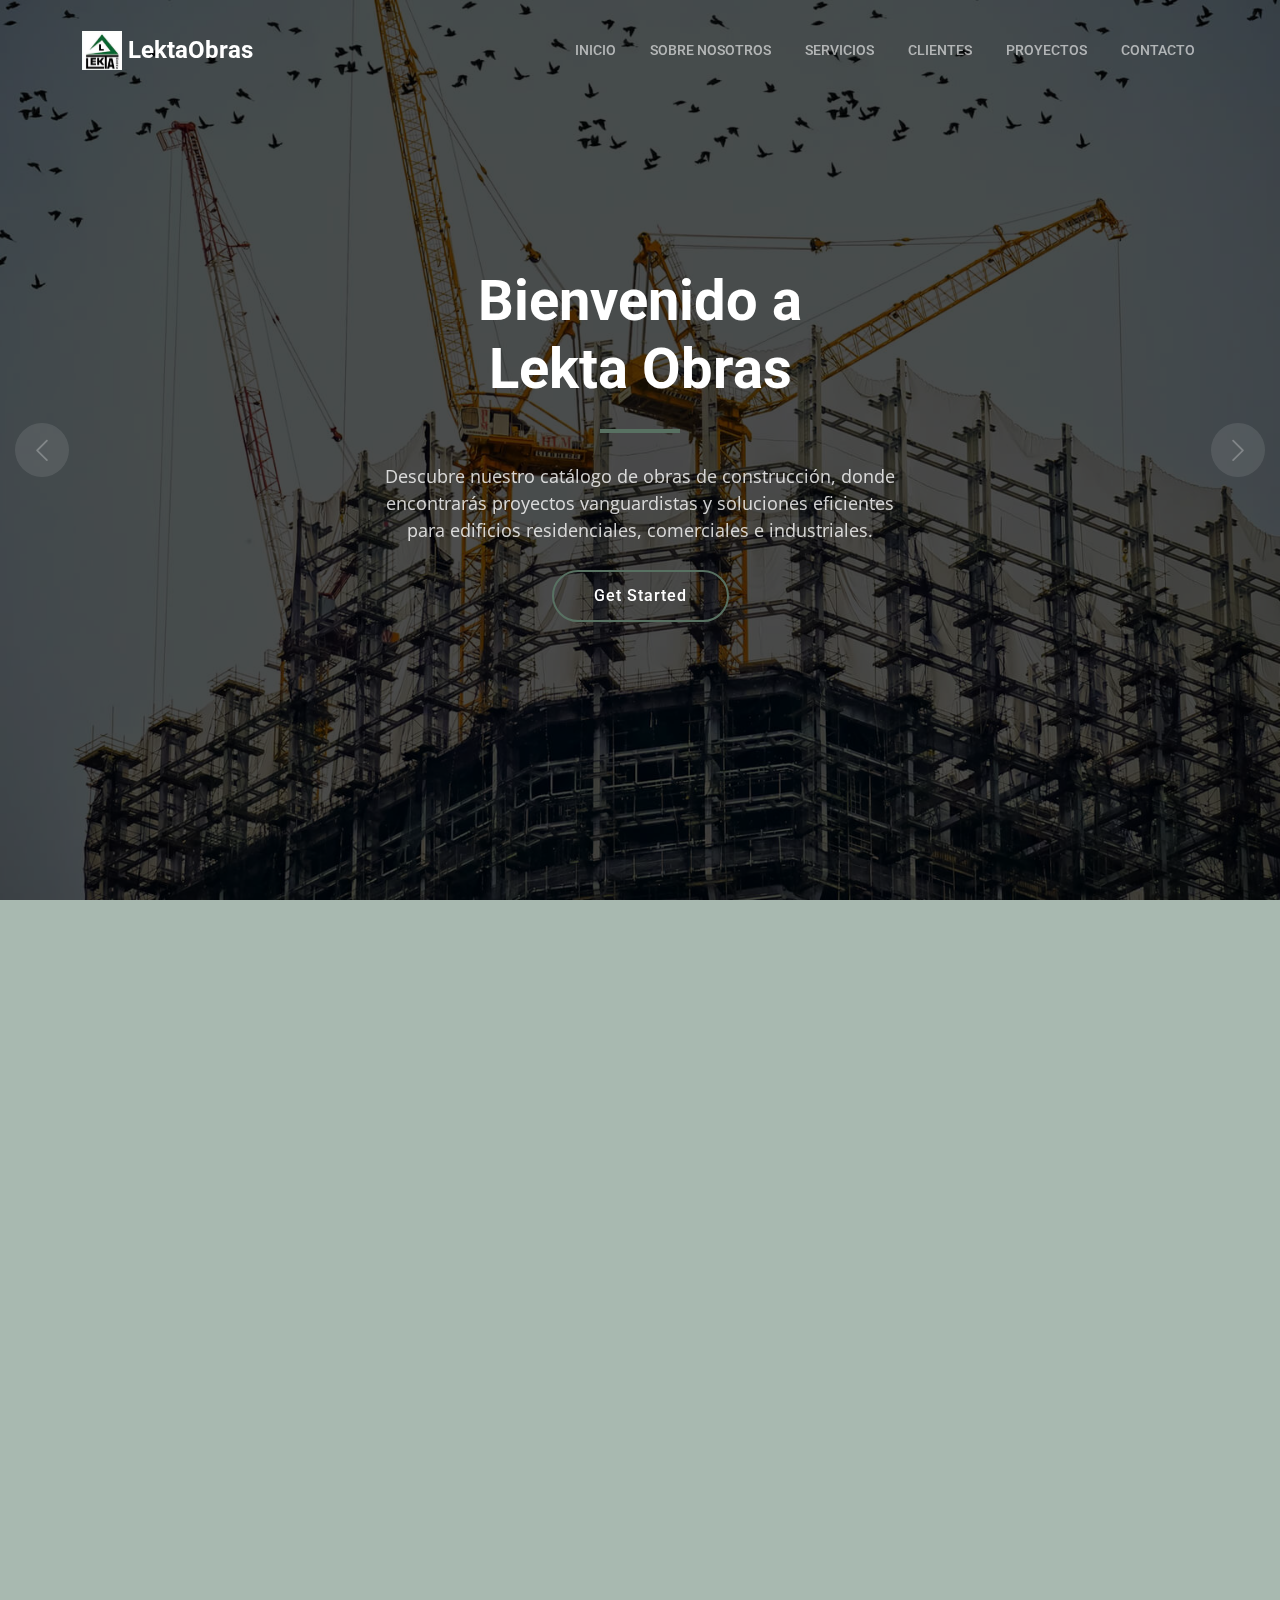
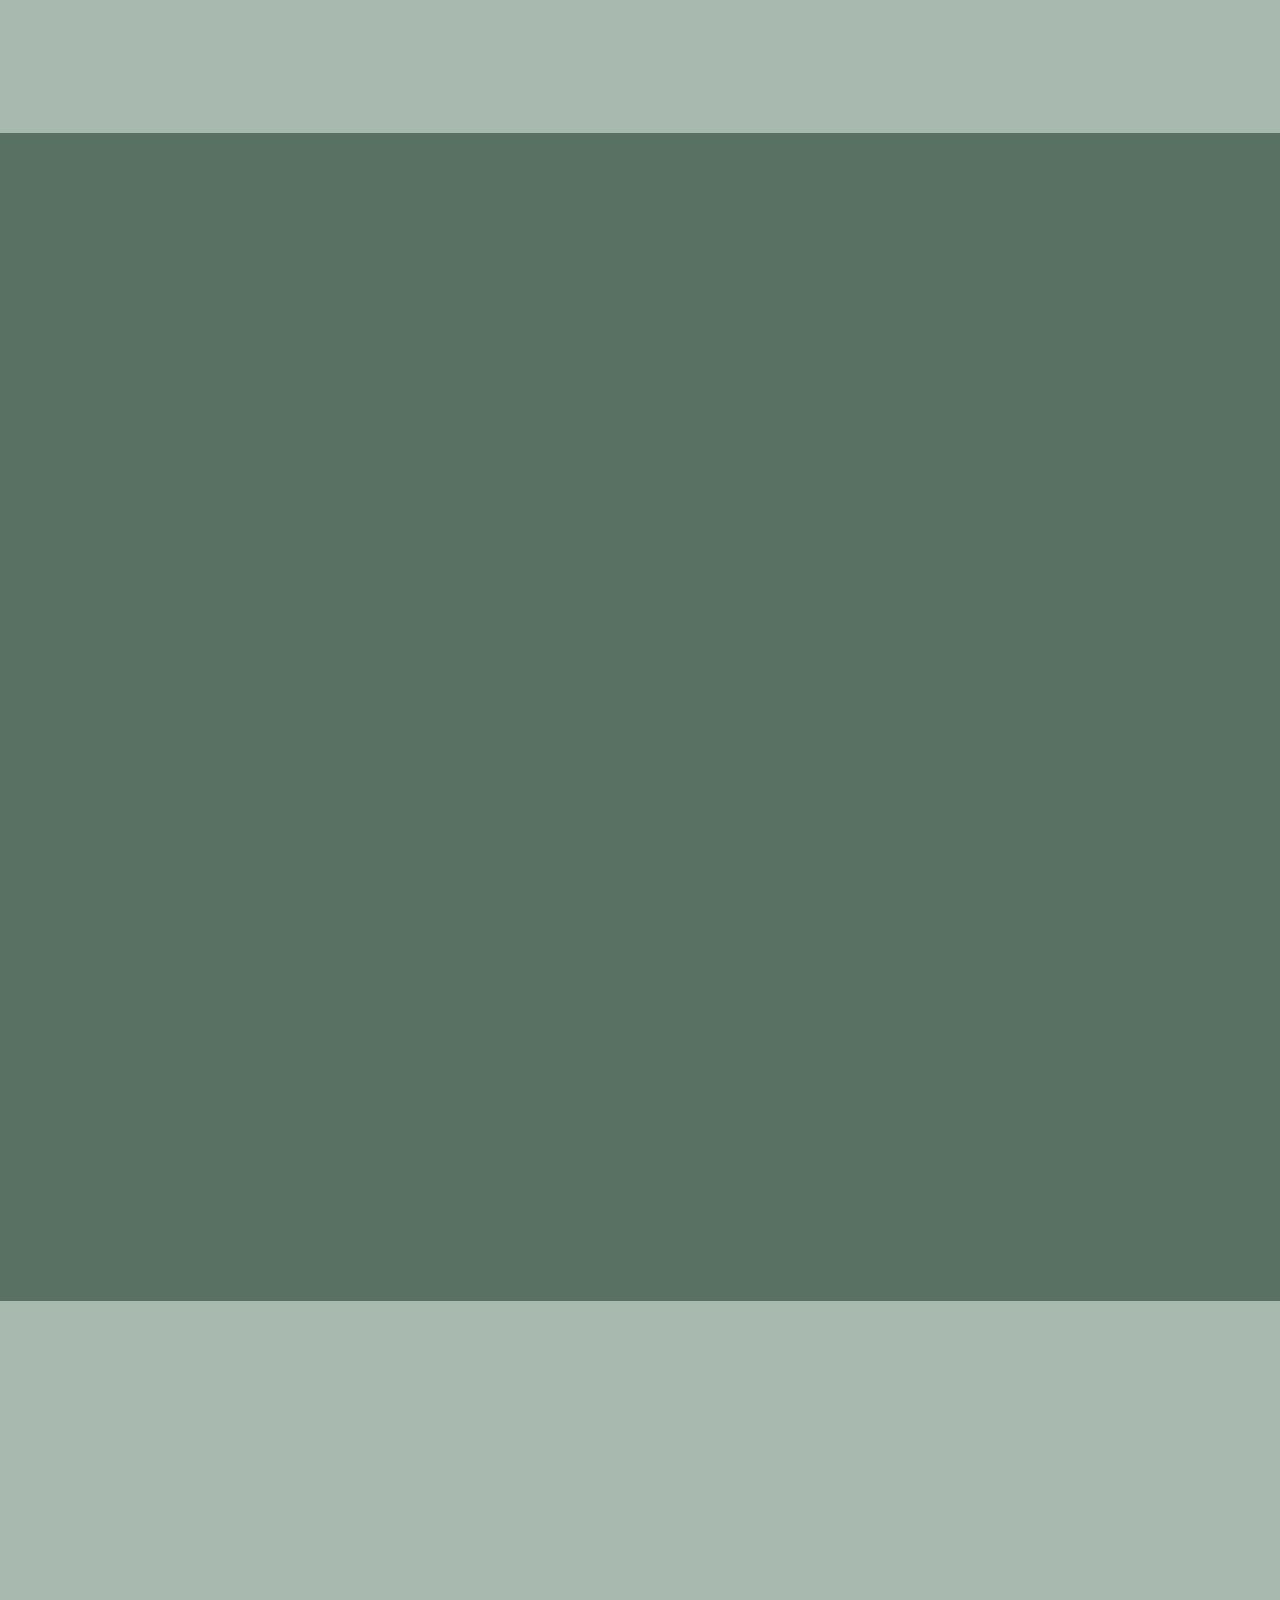
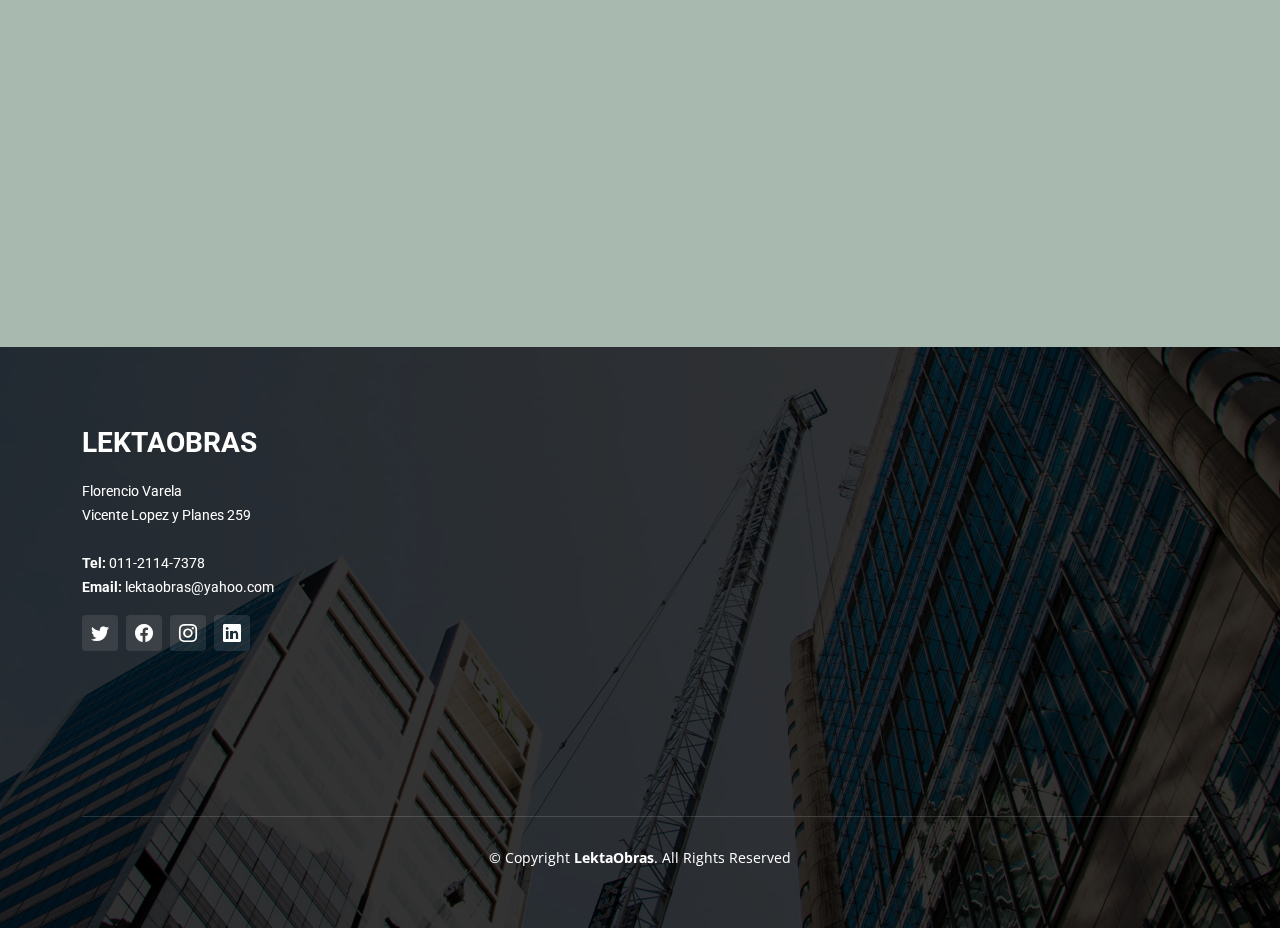
==== commit fa34fc07: "probando formulario" ====
--- a/index.html
+++ b/index.html
@@ -197,17 +197,14 @@
           <div class="col-lg-6 d-flex align-items-center" data-aos="fade-up">
             <div class="content">
               <h3>¡Contáctanos!</h3>
-              <p>Estos son nuestros detalles de contacto,
-                o envianos un mensaje y responderemos a la brevedad.
+              <p>Si deseas ponerte en contacto con nosotros, te facilitamos nuestros detalles de contacto para que puedas comunicarte con nosotros de la forma que prefieras. Además, si lo prefieres, también puedes enviarnos un mensaje y nos comprometemos a responder a la brevedad posible, ya que valoramos tu comunicación y estamos aquí para ayudarte en todo lo que necesites.
               </p>
             </div>
           </div>
 
           <div class="col-lg-5" data-aos="fade">
             <form action="forms/quote.php" method="post" class="php-email-form">
-              <h3>Get a quote</h3>
-              <p>Vel nobis odio laboriosam et hic voluptatem. Inventore vitae totam. Rerum repellendus enim linead sero
-                park flows.</p>
+              <h3>Envía tu consulta</h3>
               <div class="row gy-3">
 
                 <div class="col-md-12">
@@ -229,9 +226,9 @@
                 <div class="col-md-12 text-center">
                   <div class="loading">Loading</div>
                   <div class="error-message"></div>
-                  <div class="sent-message">Your quote request has been sent successfully. Thank you!</div>
-
-                  <button type="submit">Get a quote</button>
+                  <div class="sent-message">Su consulta se ha enviado correctamente, ¡Muchas Gracias!</div>
+
+                  <button type="submit">Enviar consulta</button>
                 </div>
 
               </div>
--- a/assets/css/main.css
+++ b/assets/css/main.css
@@ -10,7 +10,7 @@
   --color-default: #364d59;
   --color-primary: #587162;
   --color-secondary: #52565e;
-  --color--verdeOscuro: #587162;
+  --color--verdeClaro: #a8b9b0;
   --cantidadClientes: 0;
 }
 
@@ -2767,4 +2767,36 @@
 
 .list-group-item{
   background: #a8b9b0;
+}
+
+.containerProyectos{
+  background-color: var(--color--verdeClaro);  
+  width: 100vw;
+  padding: 40px;
+  columns: 4;
+  column-gap: 40px;
+}
+.containerProyectos .box{
+  width: 100%;
+  margin-bottom: 10px;
+  break-inside: avoid;
+}
+.containerProyectos .box img{
+  max-width: 100%;
+  border-radius: 15px;
+}
+@media(max-width:1200px){
+  .containerProyectos{
+    columns: 3;
+  }
+}
+@media(max-width:768px){
+  .containerProyectos{
+    columns: 2;
+  }
+}
+@media(max-width:480px){
+  .containerProyectos{
+    columns: 1;
+  }
 }